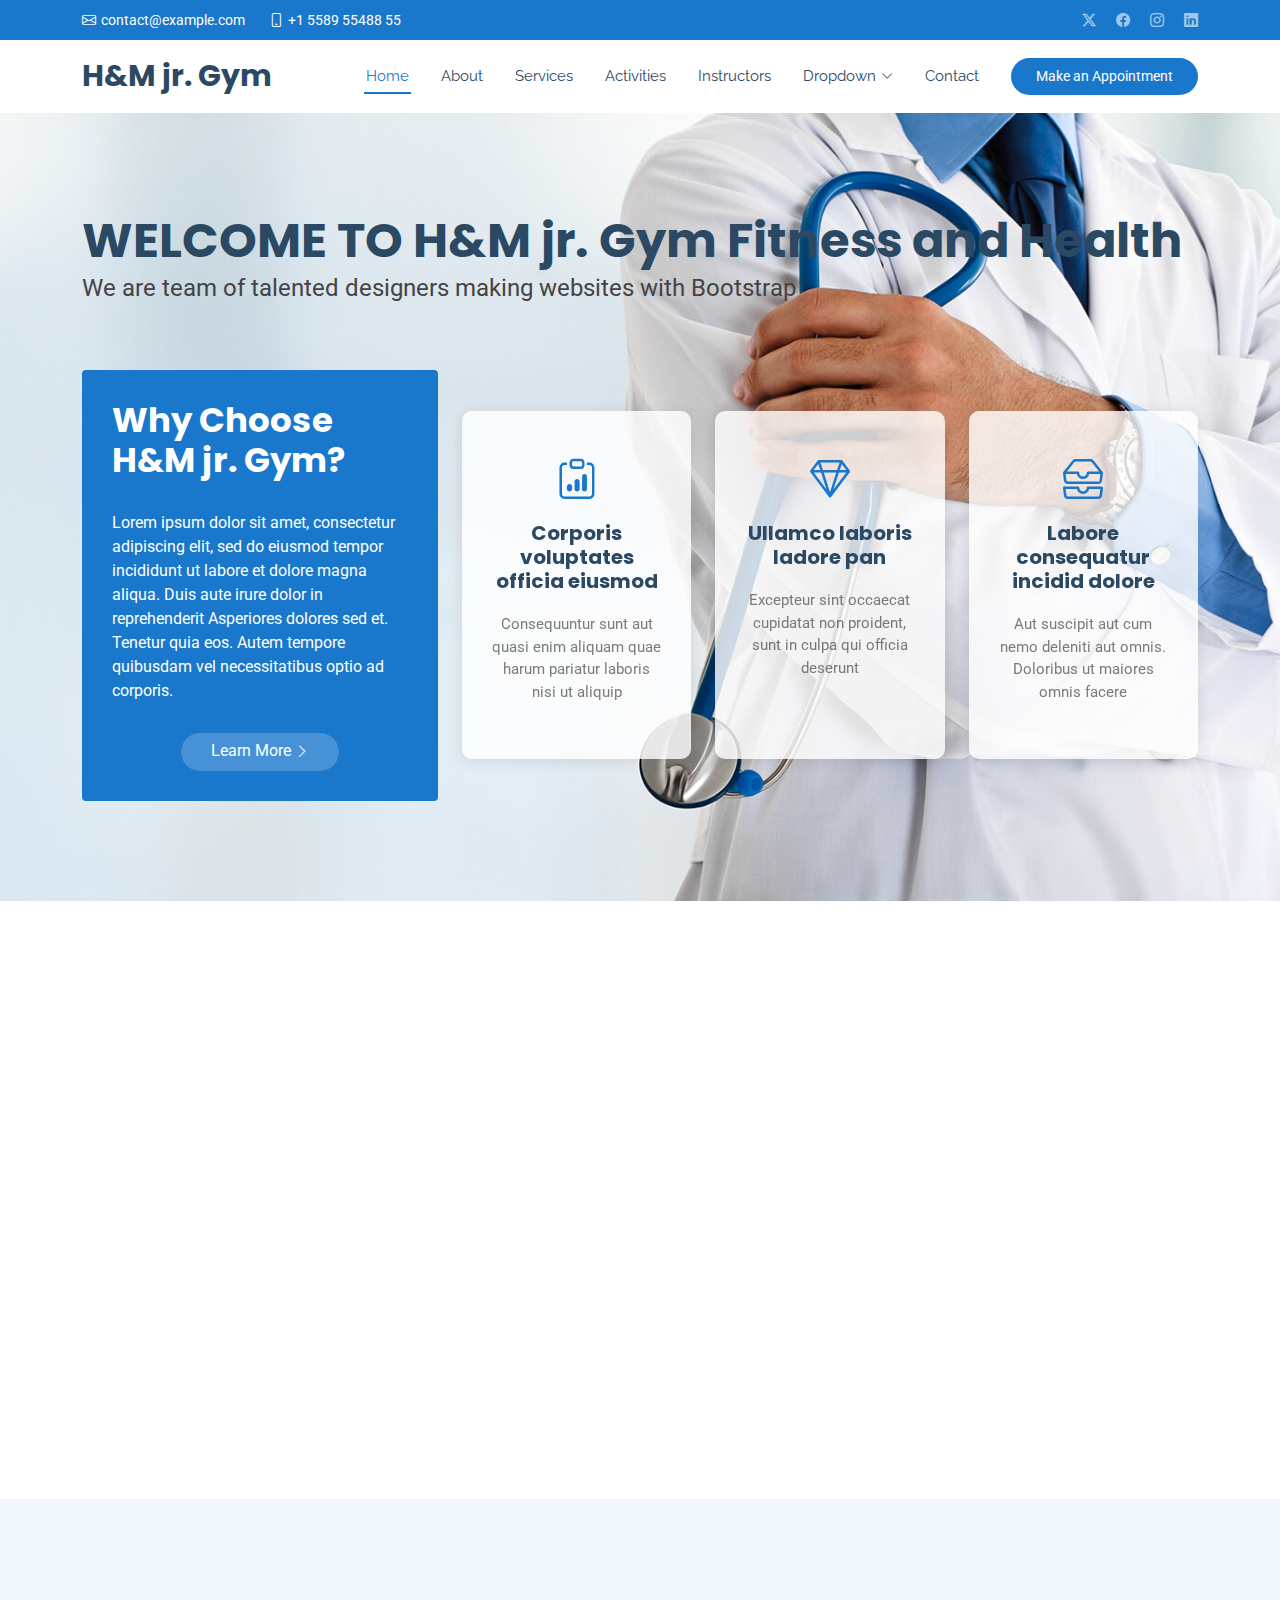
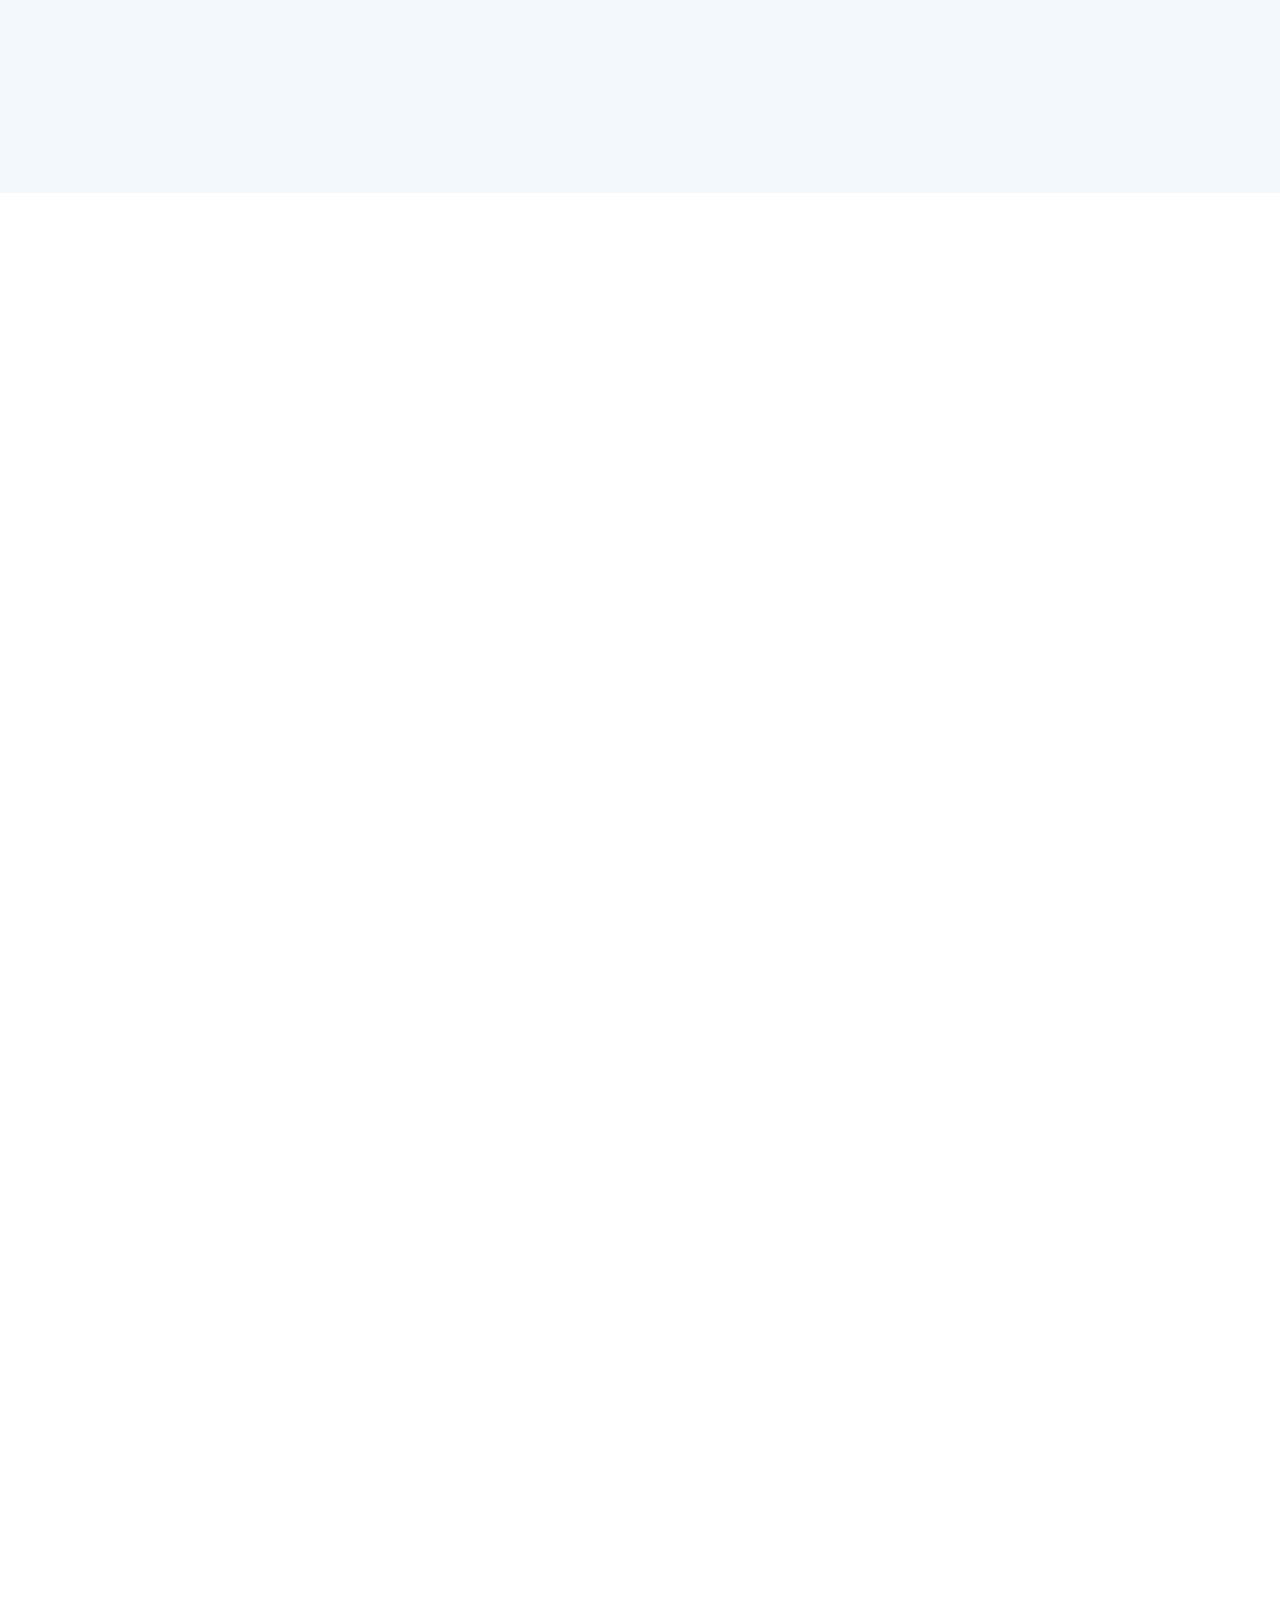
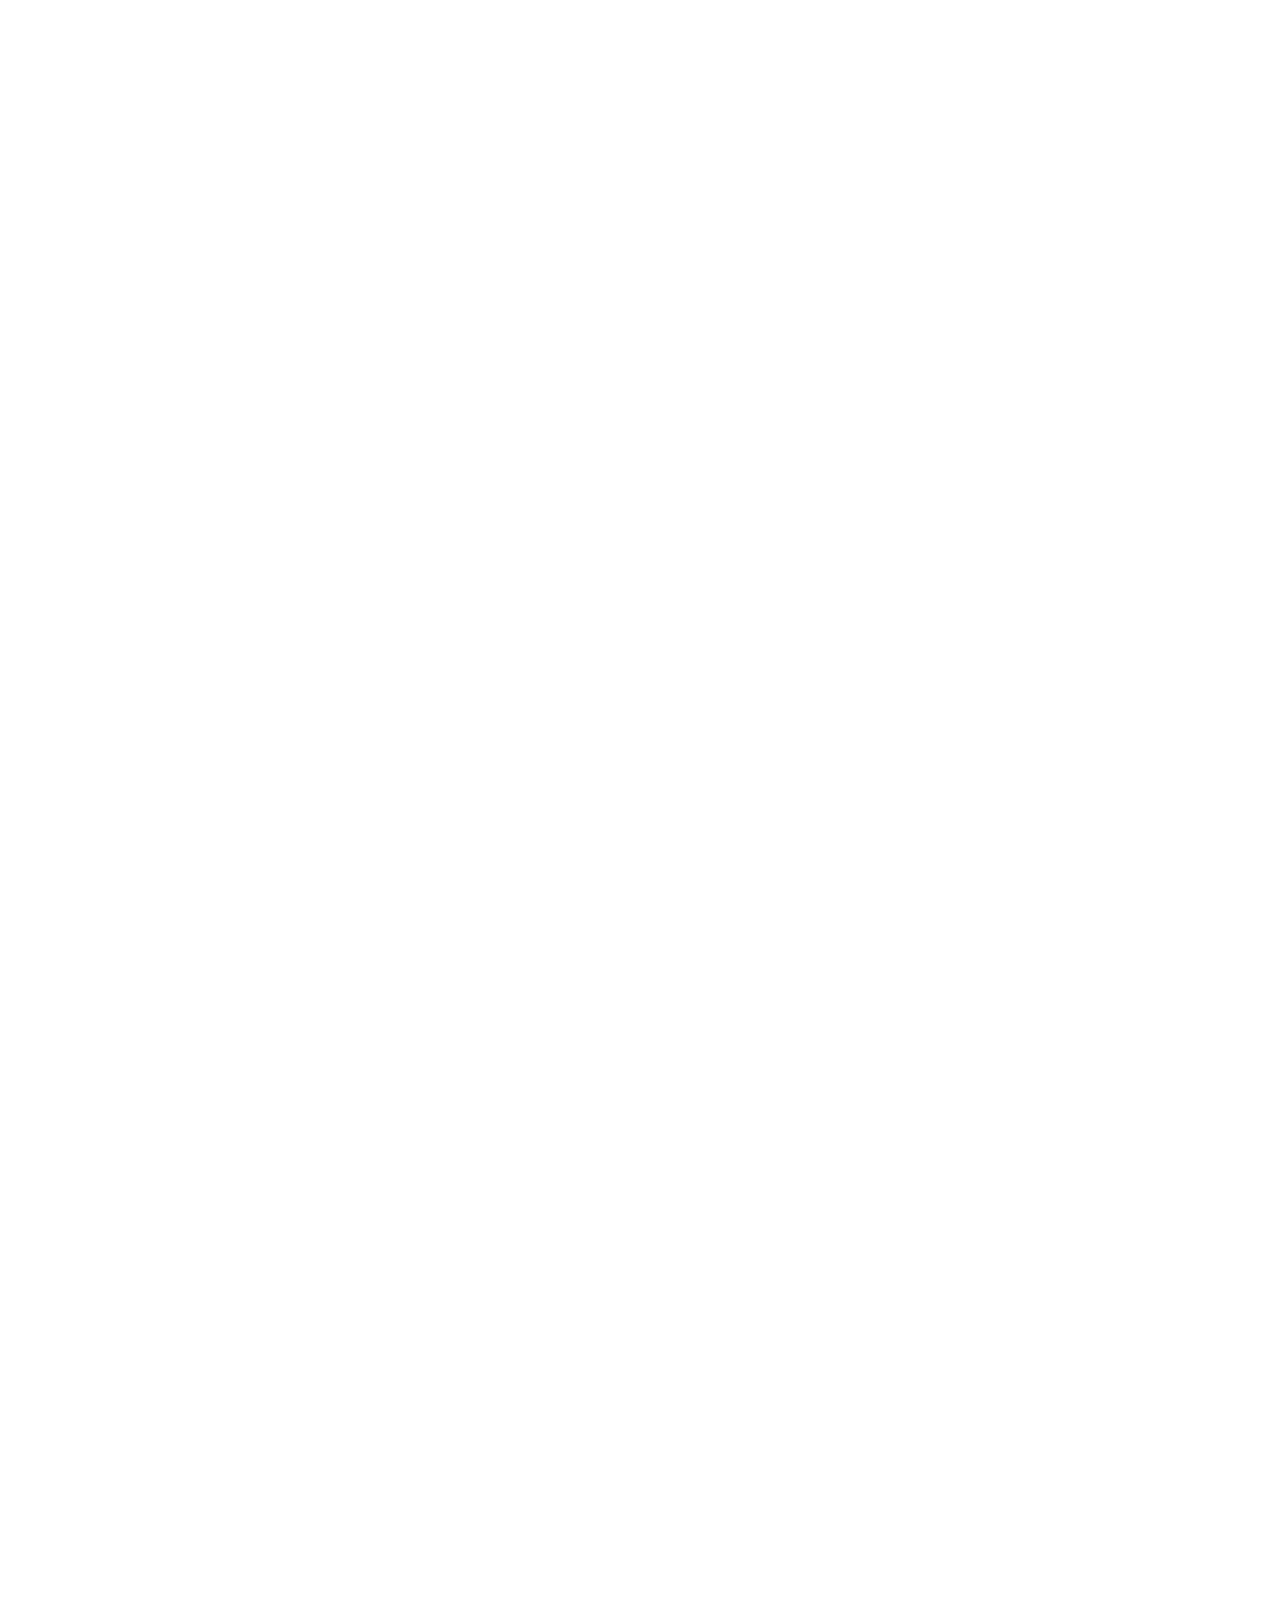
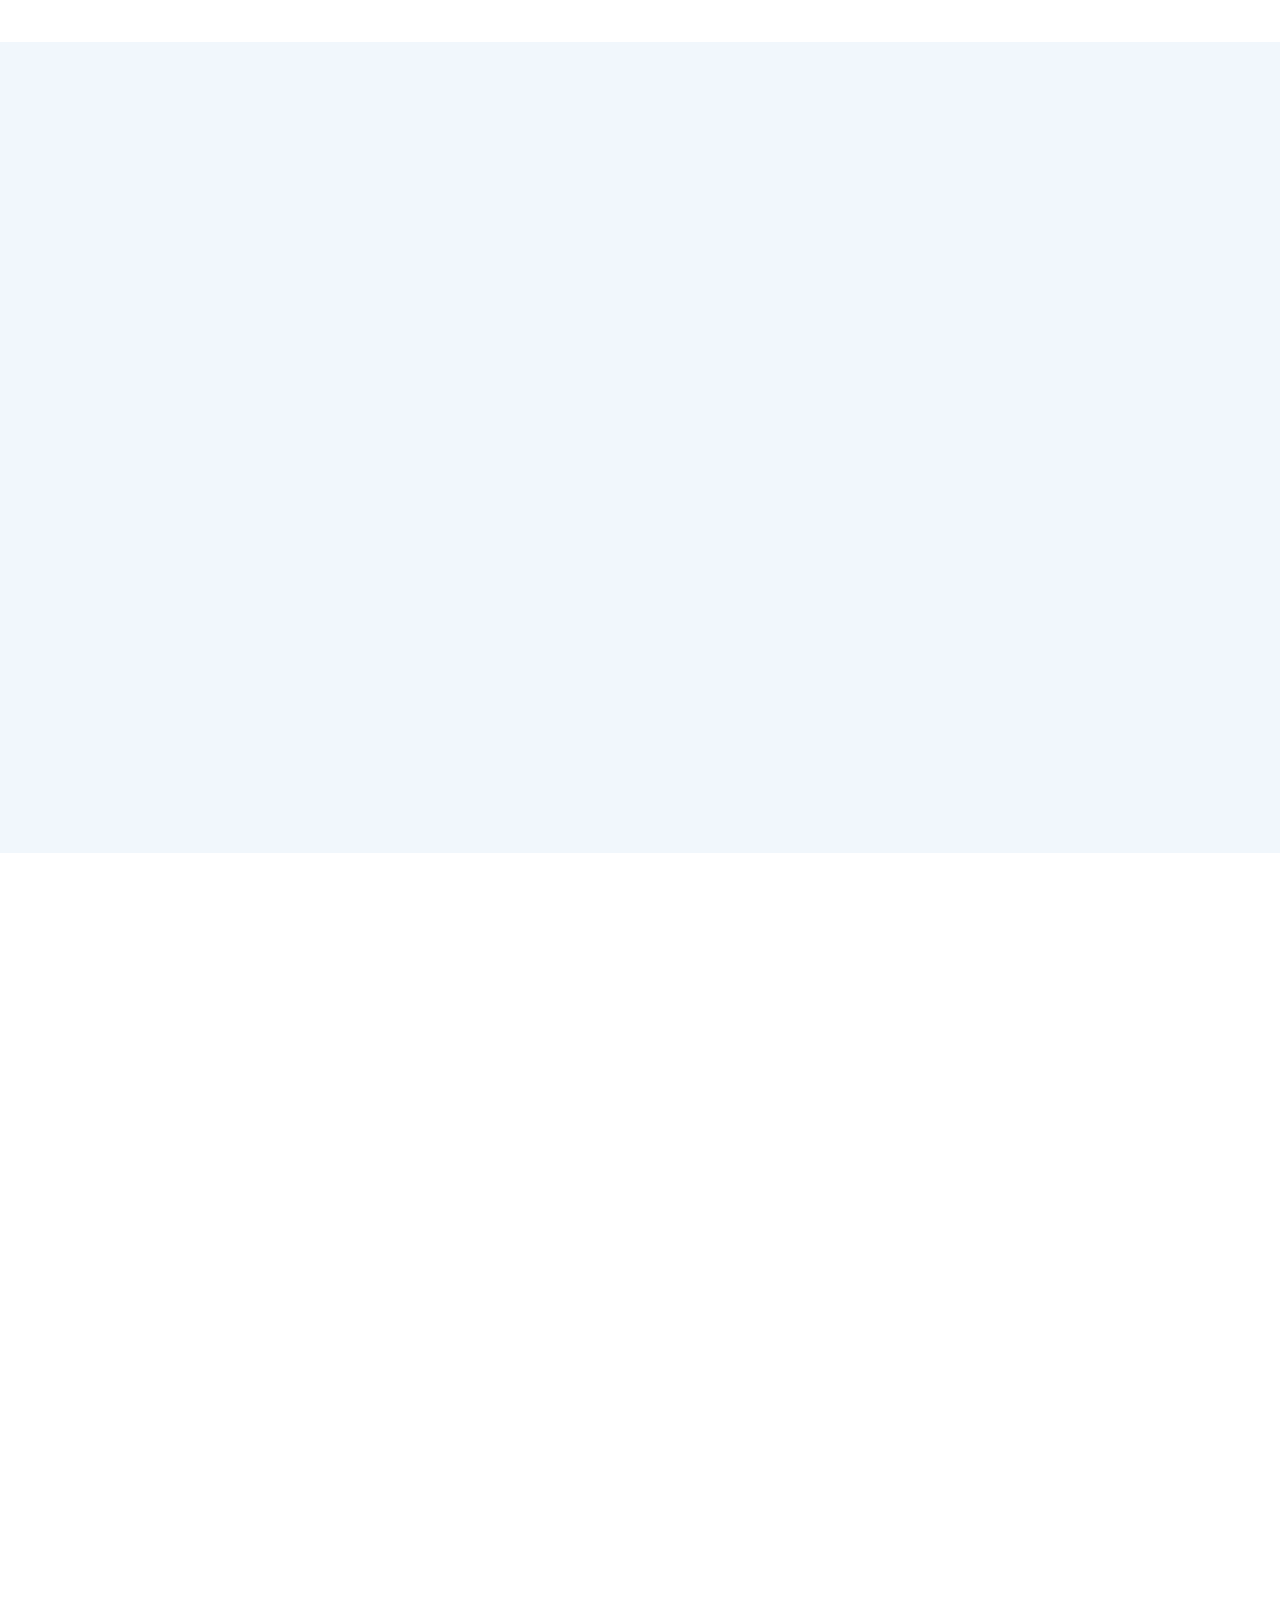
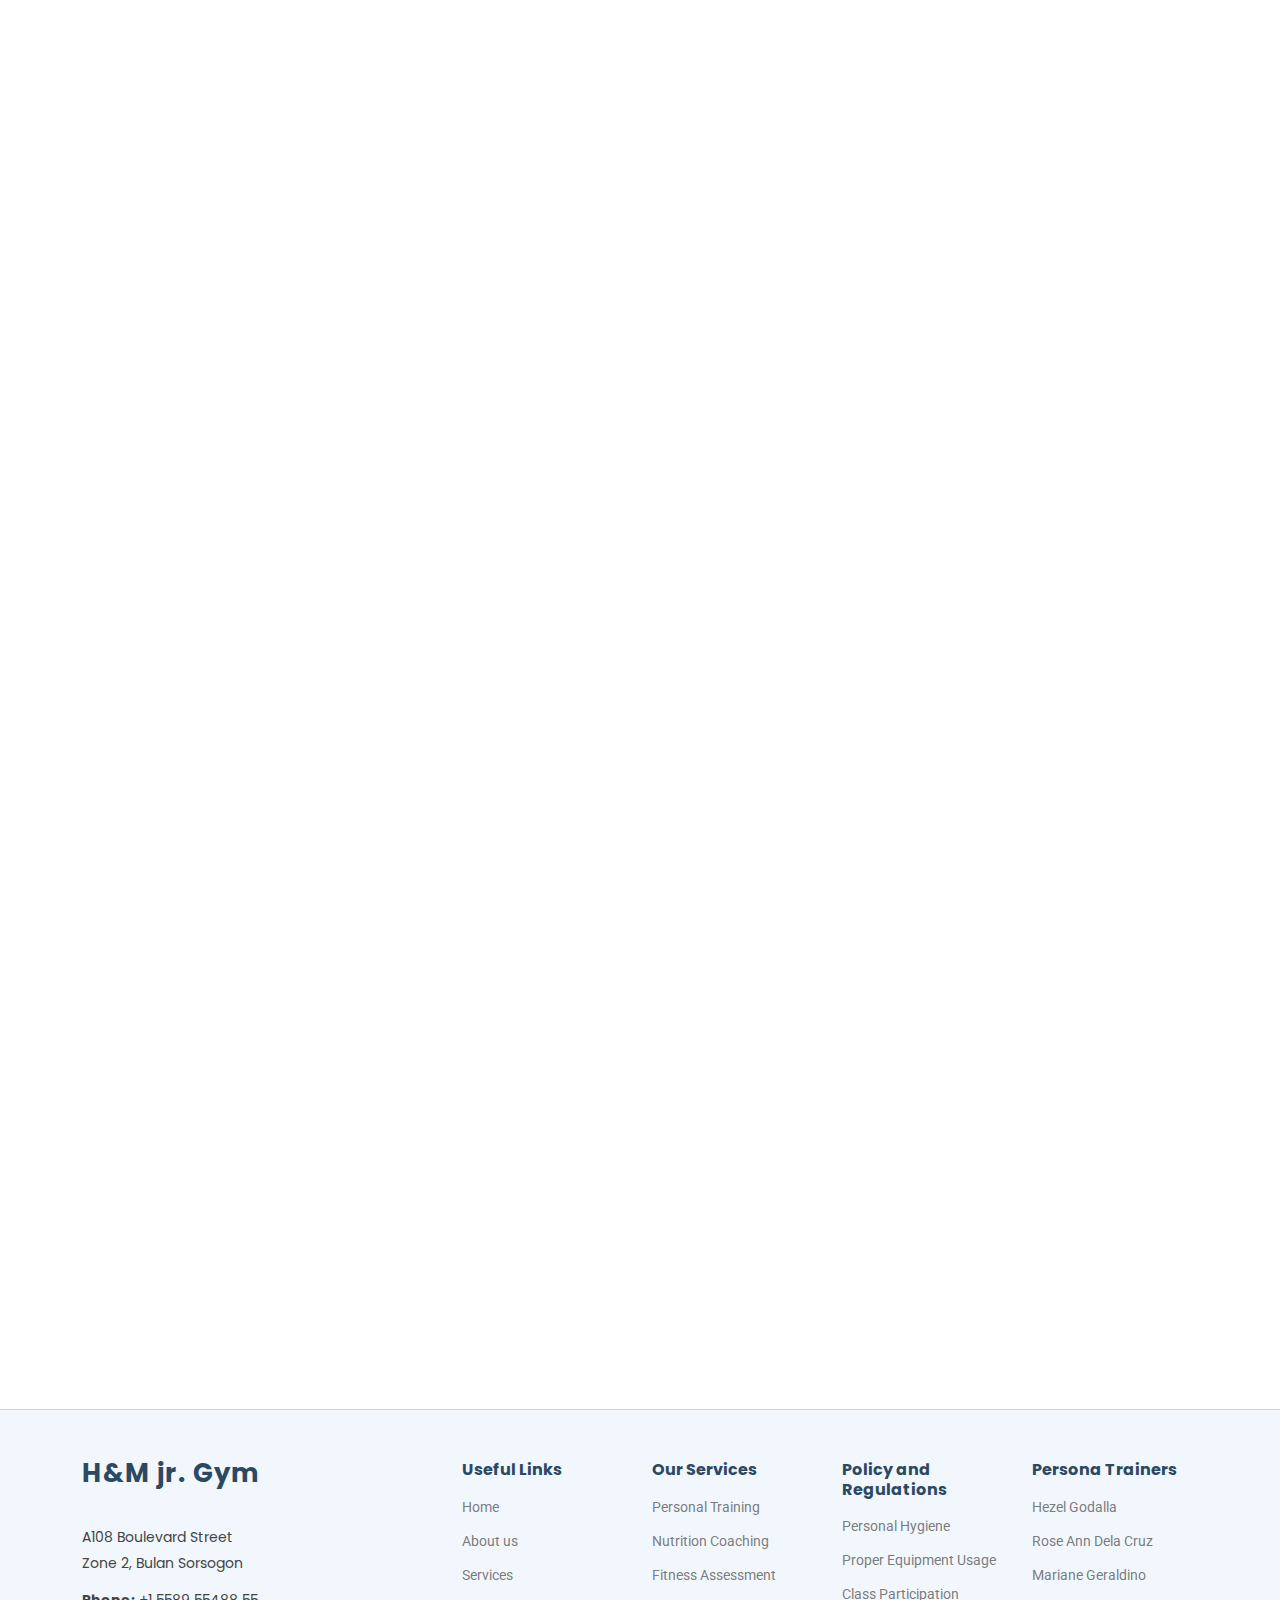
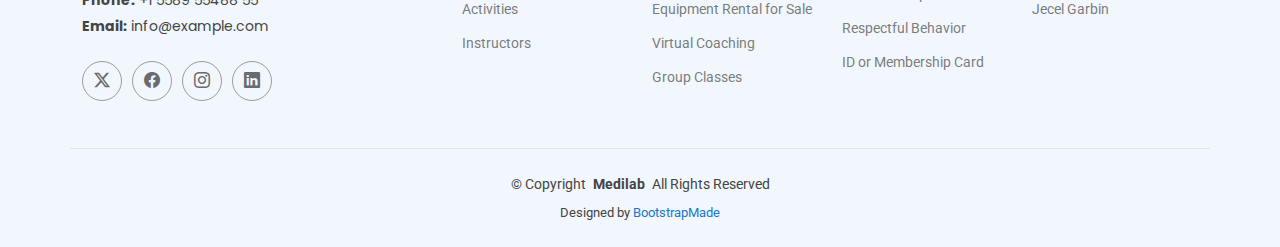
==== WebSystem_MidtermProject-master/index.html @ e35c2e5a "commit again" ====
<!DOCTYPE html>
<html lang="en">

<head>
  <meta charset="utf-8">
  <meta content="width=device-width, initial-scale=1.0" name="viewport">
  <title>H&M jr. Gym: Fitness and Health</title>
  <meta name="description" content="">
  <meta name="keywords" content="">

  <!-- Favicons -->
  <link href="assets/img/favicon.png" rel="icon">
  <link href="assets/img/apple-touch-icon.png" rel="apple-touch-icon">

  <!-- Fonts -->
  <link href="https://fonts.googleapis.com" rel="preconnect">
  <link href="https://fonts.gstatic.com" rel="preconnect" crossorigin>
  <link href="https://fonts.googleapis.com/css2?family=Roboto:ital,wght@0,100;0,300;0,400;0,500;0,700;0,900;1,100;1,300;1,400;1,500;1,700;1,900&family=Poppins:ital,wght@0,100;0,200;0,300;0,400;0,500;0,600;0,700;0,800;0,900;1,100;1,200;1,300;1,400;1,500;1,600;1,700;1,800;1,900&family=Raleway:ital,wght@0,100;0,200;0,300;0,400;0,500;0,600;0,700;0,800;0,900;1,100;1,200;1,300;1,400;1,500;1,600;1,700;1,800;1,900&display=swap" rel="stylesheet">

  <!-- Vendor CSS Files -->
  <link href="assets/vendor/bootstrap/css/bootstrap.min.css" rel="stylesheet">
  <link href="assets/vendor/bootstrap-icons/bootstrap-icons.css" rel="stylesheet">
  <link href="assets/vendor/aos/aos.css" rel="stylesheet">
  <link href="assets/vendor/fontawesome-free/css/all.min.css" rel="stylesheet">
  <link href="assets/vendor/glightbox/css/glightbox.min.css" rel="stylesheet">
  <link href="assets/vendor/swiper/swiper-bundle.min.css" rel="stylesheet">

  <!-- Main CSS File -->
  <link href="assets/css/main.css" rel="stylesheet">

  <!-- =======================================================
  * Template Name: Medilab
  * Template URL: https://bootstrapmade.com/medilab-free-medical-bootstrap-theme/
  * Updated: Aug 07 2024 with Bootstrap v5.3.3
  * Author: BootstrapMade.com
  * License: https://bootstrapmade.com/license/
  ======================================================== -->
</head>

<body class="index-page">

  <header id="header" class="header sticky-top">

    <div class="topbar d-flex align-items-center">
      <div class="container d-flex justify-content-center justify-content-md-between">
        <div class="contact-info d-flex align-items-center">
          <i class="bi bi-envelope d-flex align-items-center"><a href="mailto:contact@example.com">contact@example.com</a></i>
          <i class="bi bi-phone d-flex align-items-center ms-4"><span>+1 5589 55488 55</span></i>
        </div>
        <div class="social-links d-none d-md-flex align-items-center">
          <a href="#" class="twitter"><i class="bi bi-twitter-x"></i></a>
          <a href="#" class="facebook"><i class="bi bi-facebook"></i></a>
          <a href="#" class="instagram"><i class="bi bi-instagram"></i></a>
          <a href="#" class="linkedin"><i class="bi bi-linkedin"></i></a>
        </div>
      </div>
    </div><!-- End Top Bar -->

    <div class="branding d-flex align-items-center">

      <div class="container position-relative d-flex align-items-center justify-content-between">
        <a href="index.html" class="logo d-flex align-items-center me-auto">
          <!-- Uncomment the line below if you also wish to use an image logo -->
          <!-- <img src="assets/img/logo.png" alt=""> -->
          <h1 class="sitename">H&M jr. Gym</h1>
        </a>

        <nav id="navmenu" class="navmenu">
          <ul>
            <li><a href="#hero" class="active">Home<br></a></li>
            <li><a href="#about">About</a></li>
            <li><a href="#services">Services</a></li>
            <li><a href="#activities">Activities</a></li>
            <li><a href="#instructors">Instructors</a></li>
            <li class="dropdown"><a href="#"><span>Dropdown</span> <i class="bi bi-chevron-down toggle-dropdown"></i></a>
              <ul>
                <li><a href="#">Dropdown 1</a></li>
                <li class="dropdown"><a href="#"><span>Deep Dropdown</span> <i class="bi bi-chevron-down toggle-dropdown"></i></a>
                  <ul>
                    <li><a href="#">Deep Dropdown 1</a></li>
                    <li><a href="#">Deep Dropdown 2</a></li>
                    <li><a href="#">Deep Dropdown 3</a></li>
                    <li><a href="#">Deep Dropdown 4</a></li>
                    <li><a href="#">Deep Dropdown 5</a></li>
                  </ul>
                </li>
                <li><a href="#">Dropdown 2</a></li>
                <li><a href="#">Dropdown 3</a></li>
                <li><a href="#">Dropdown 4</a></li>
              </ul>
            </li>
            <li><a href="#contact">Contact</a></li>
          </ul>
          <i class="mobile-nav-toggle d-xl-none bi bi-list"></i>
        </nav>

        <a class="cta-btn d-none d-sm-block" href="#appointment">Make an Appointment</a>

      </div>

    </div>

  </header>

  <main class="main">

    <!-- Hero Section -->
    <section id="hero" class="hero section light-background">

      <img src="assets/img/hero-bg.jpg" alt="" data-aos="fade-in">

      <div class="container position-relative">

        <div class="welcome position-relative" data-aos="fade-down" data-aos-delay="100">
          <h2>WELCOME TO H&M jr. Gym Fitness and Health</h2>
          <p>We are team of talented designers making websites with Bootstrap</p>
        </div><!-- End Welcome -->

        <div class="content row gy-4">
          <div class="col-lg-4 d-flex align-items-stretch">
            <div class="why-box" data-aos="zoom-out" data-aos-delay="200">
              <h3>Why Choose H&M jr. Gym?</h3>
              <p>
                Lorem ipsum dolor sit amet, consectetur adipiscing elit, sed do eiusmod tempor incididunt ut labore et dolore magna aliqua. Duis aute irure dolor in reprehenderit
                Asperiores dolores sed et. Tenetur quia eos. Autem tempore quibusdam vel necessitatibus optio ad corporis.
              </p>
              <div class="text-center">
                <a href="#about" class="more-btn"><span>Learn More</span> <i class="bi bi-chevron-right"></i></a>
              </div>
            </div>
          </div><!-- End Why Box -->

          <div class="col-lg-8 d-flex align-items-stretch">
            <div class="d-flex flex-column justify-content-center">
              <div class="row gy-4">

                <div class="col-xl-4 d-flex align-items-stretch">
                  <div class="icon-box" data-aos="zoom-out" data-aos-delay="300">
                    <i class="bi bi-clipboard-data"></i>
                    <h4>Corporis voluptates officia eiusmod</h4>
                    <p>Consequuntur sunt aut quasi enim aliquam quae harum pariatur laboris nisi ut aliquip</p>
                  </div>
                </div><!-- End Icon Box -->

                <div class="col-xl-4 d-flex align-items-stretch">
                  <div class="icon-box" data-aos="zoom-out" data-aos-delay="400">
                    <i class="bi bi-gem"></i>
                    <h4>Ullamco laboris ladore pan</h4>
                    <p>Excepteur sint occaecat cupidatat non proident, sunt in culpa qui officia deserunt</p>
                  </div>
                </div><!-- End Icon Box -->

                <div class="col-xl-4 d-flex align-items-stretch">
                  <div class="icon-box" data-aos="zoom-out" data-aos-delay="500">
                    <i class="bi bi-inboxes"></i>
                    <h4>Labore consequatur incidid dolore</h4>
                    <p>Aut suscipit aut cum nemo deleniti aut omnis. Doloribus ut maiores omnis facere</p>
                  </div>
                </div><!-- End Icon Box -->

              </div>
            </div>
          </div>
        </div><!-- End  Content-->

      </div>

    </section><!-- /Hero Section -->

    <!-- About Us Section -->
    <section id="about" class="about section">

      <div class="container">

        <div class="row gy-4 gx-5">

          <div class="col-lg-6 position-relative align-self-start" data-aos="fade-up" data-aos-delay="200">
            <img src="assets/img/about.jpg" class="img-fluid" alt="">
            <a href="https://www.youtube.com/watch?v=Y7f98aduVJ8" class="glightbox pulsating-play-btn"></a>
          </div>

          <div class="col-lg-6 content" data-aos="fade-up" data-aos-delay="100">
            <h3>About Us</h3>
            <p> We are dedicated to empowering individuals through fitness, health and overall well being. Our goal is to inspire a healthier lifestyle through exercise, nutrition, and mindful living.
            </p>
            <ul>
              <li>
                <i class="fa-solid fa-dumbbell"></i>
                <div>
                  <h5>Strenght & Condition</h5>
                  <p>Enhance your physical fitness with expert-guided strength and conditioning programs.</p>
                </div>
              </li>
              <li>
                <i class="fa-solid fa-heartbeat"></i>
                <div>
                  <h5>Cardiovascular Health</h5>
                  <p>Improve heart health through personalized workouts designed for endurance and stamina.</p>
                </div>
              </li>
              <li>
                <i class="fa-solid fa-apple-alt"></i>
                <div>
                  <h5>Nutrition & Wellness</h5>
                  <p>Learn how to balanced nutrition can fuel your body and support your fitness journey.</p>
                </div>
              </li>
            </ul>
          </div>

        </div>

      </div>

    </section><!-- /About Section -->

    <!-- Stats Section -->
    <section id="stats" class="stats section light-background">

      <div class="container" data-aos="fade-up" data-aos-delay="100">

        <div class="row gy-4">

          <div class="col-lg-3 col-md-6 d-flex flex-column align-items-center">
            <i class="fa-solid fa-user-doctor"></i>
            <div class="stats-item">
              <span data-purecounter-start="0" data-purecounter-end="85" data-purecounter-duration="1" class="purecounter"></span>
              <p>Instructors</p>
            </div>
          </div><!-- End Stats Item -->

          <div class="col-lg-3 col-md-6 d-flex flex-column align-items-center">
            <i class="fa-regular fa-hospital"></i>
            <div class="stats-item">
              <span data-purecounter-start="0" data-purecounter-end="18" data-purecounter-duration="1" class="purecounter"></span>
              <p>Activities</p>
            </div>
          </div><!-- End Stats Item -->

          <div class="col-lg-3 col-md-6 d-flex flex-column align-items-center">
            <i class="fas fa-flask"></i>
            <div class="stats-item">
              <span data-purecounter-start="0" data-purecounter-end="12" data-purecounter-duration="1" class="purecounter"></span>
              <p>Research Labs</p>
            </div>
          </div><!-- End Stats Item -->

          <div class="col-lg-3 col-md-6 d-flex flex-column align-items-center">
            <i class="fas fa-award"></i>
            <div class="stats-item">
              <span data-purecounter-start="0" data-purecounter-end="150" data-purecounter-duration="1" class="purecounter"></span>
              <p>Awards</p>
            </div>
          </div><!-- End Stats Item -->

        </div>

      </div>

    </section><!-- /Stats Section -->

    <!-- Services Section -->
    <section id="services" class="services section">

      <!-- Section Title -->
      <div class="container section-title" data-aos="fade-up">
        <h2>Services</h2>
        <p>Our gym offers a range of services to help you reach your fitness goals, from personal training to group fitness classes, equipment rentals, and more!</p>
      </div><!-- End Section Title -->

      <div class="container">

        <div class="row gy-4">

          <div class="col-lg-4 col-md-6" data-aos="fade-up" data-aos-delay="100">
            <div class="service-item  position-relative">
              <div class="icon">
                <i class="fas fa-heartbeat"></i>
              </div>
              <a href="#" class="stretched-link">
                <h3>Personal Training</h3>
              </a>
              <p> Our personal trainer can help you create a customized workout plan, provide guidance and motivation, and ensure you are using proper form to prevent injuries.</p>
            </div>
          </div><!-- End Service Item -->

          <div class="col-lg-4 col-md-6" data-aos="fade-up" data-aos-delay="200">
            <div class="service-item position-relative">
              <div class="icon">
                <i class="fas fa-pills"></i>
              </div>
              <a href="#" class="stretched-link">
                <h3>Nutrition Coaching</h3>
              </a>
              <p>Our nutrition coach can be a valuable resource in your journey to better health. We can provide guidance, support, and the tools you need to make positive changes to your diet.</p>
            </div>
          </div><!-- End Service Item -->

          <div class="col-lg-4 col-md-6" data-aos="fade-up" data-aos-delay="300">
            <div class="service-item position-relative">
              <div class="icon">
                <i class="fas fa-hospital-user"></i>
              </div>
              <a href="#" class="stretched-link">
                <h3>Fitness Assessment</h3>
              </a>
              <p>A fitness assessment is a valuable tool for anyone looking to improve their health and fitness. By understanding your current fitness level, you can set realistic goals and develop a plan that will help you achieve them.</p>
            </div>
          </div><!-- End Service Item -->

          <div class="col-lg-4 col-md-6" data-aos="fade-up" data-aos-delay="400">
            <div class="service-item position-relative">
              <div class="icon">
                <i class="fas fa-dna"></i>
              </div>
              <a href="#" class="stretched-link">
                <h3>Equipment Rental and Sale</h3>
              </a>
              <p>Upgrade your workout with our gym's equipment rentals, or purchase your favorites to take your fitness to the next level!</p>
              <a href="#" class="stretched-link"></a>
            </div>
          </div><!-- End Service Item -->

          <div class="col-lg-4 col-md-6" data-aos="fade-up" data-aos-delay="500">
            <div class="service-item position-relative">
              <div class="icon">
                <i class="fas fa-wheelchair"></i>
              </div>
              <a href="#" class="stretched-link">
                <h3>Virtual Coaching</h3>
              </a>
              <p>Our virtual coaching services can be a great option for people who are looking for personalized guidance and support without the time commitment of traditional in-person training.</p>
              <a href="#" class="stretched-link"></a>
            </div>
          </div><!-- End Service Item -->

          <div class="col-lg-4 col-md-6" data-aos="fade-up" data-aos-delay="600">
            <div class="service-item position-relative">
              <div class="icon">
                <i class="fas fa-notes-medical"></i>
              </div>
              <a href="#" class="stretched-link">
                <h3>Group Classes</h3>
              </a>
              <p>Group fitness classes like yoga, zumba, bootcamp and pilates are a great way to enhance your fitness routine, have fun, and connect with others while achieving your fitness goals.</p>
              <a href="#" class="stretched-link"></a>
            </div>
          </div><!-- End Service Item -->

        </div>

      </div>

    </section><!-- /Services Section -->

    <!-- Appointment Section -->
    <section id="appointment" class="appointment section">

      <!-- Section Title -->
      <div class="container section-title" data-aos="fade-up">
        <h2>Appointment</h2>
        <p>Necessitatibus eius consequatur ex aliquid fuga eum quidem sint consectetur velit</p>
      </div><!-- End Section Title -->

      <div class="container" data-aos="fade-up" data-aos-delay="100">

        <form action="forms/appointment.php" method="post" role="form" class="php-email-form">
          <div class="row">
            <div class="col-md-4 form-group">
              <input type="text" name="name" class="form-control" id="name" placeholder="Your Name" required="">
            </div>
            <div class="col-md-4 form-group mt-3 mt-md-0">
              <input type="email" class="form-control" name="email" id="email" placeholder="Your Email" required="">
            </div>
            <div class="col-md-4 form-group mt-3 mt-md-0">
              <input type="tel" class="form-control" name="phone" id="phone" placeholder="Your Phone" required="">
            </div>
          </div>
          <div class="row">
            <div class="col-md-4 form-group mt-3">
              <input type="datetime-local" name="date" class="form-control datepicker" id="date" placeholder="Appointment Date" required="">
            </div>
            <div class="col-md-4 form-group mt-3">
              <select name="department" id="department" class="form-select" required="">
                <option value="">Select Department</option>
                <option value="Department 1">Department 1</option>
                <option value="Department 2">Department 2</option>
                <option value="Department 3">Department 3</option>
              </select>
            </div>
            <div class="col-md-4 form-group mt-3">
              <select name="doctor" id="doctor" class="form-select" required="">
                <option value="">Select Doctor</option>
                <option value="Doctor 1">Doctor 1</option>
                <option value="Doctor 2">Doctor 2</option>
                <option value="Doctor 3">Doctor 3</option>
              </select>
            </div>
          </div>

          <div class="form-group mt-3">
            <textarea class="form-control" name="message" rows="5" placeholder="Message (Optional)"></textarea>
          </div>
          <div class="mt-3">
            <div class="loading">Loading</div>
            <div class="error-message"></div>
            <div class="sent-message">Your appointment request has been sent successfully. Thank you!</div>
            <div class="text-center"><button type="submit">Make an Appointment</button></div>
          </div>
        </form>

      </div>

    </section><!-- /Appointment Section -->

    <!-- Activities Section -->
    <section id="activities" class="activities section">

      <!-- Section Title -->
      <div class="container section-title" data-aos="fade-up">

        <h2>Departments</h2>
        <p></p>

        <h2>Activities</h2>
        <p>Necessitatibus eius consequatur ex aliquid fuga eum quidem sint consectetur velit</p>

      </div><!-- End Section Title -->

      <div class="container" data-aos="fade-up" data-aos-delay="100">

        <div class="row">
          <div class="col-lg-3">
            <ul class="nav nav-tabs flex-column">
              <li class="nav-item">
                <a class="nav-link active show" data-bs-toggle="tab" href="#departments-tab-1">Strength Training</a>
              </li>
              <li class="nav-item">
                <a class="nav-link" data-bs-toggle="tab" href="#departments-tab-2">Cardio Workouts</a>
              </li>
              <li class="nav-item">
                <a class="nav-link" data-bs-toggle="tab" href="#departments-tab-3">Yoga & Flexibility</a>
              </li>
              <li class="nav-item">
                <a class="nav-link" data-bs-toggle="tab" href="#departments-tab-4">High Intenssity Interval Training</a>
              </li>
              <li class="nav-item">
                <a class="nav-link" data-bs-toggle="tab" href="#departments-tab-5">Nutrition & Wellness</a>
              </li>
            </ul>
          </div>
          <div class="col-lg-9 mt-4 mt-lg-0">
            <div class="tab-content">
              <div class="tab-pane active show" id="departments-tab-1">
                <div class="row">
                  <div class="col-lg-8 details order-2 order-lg-1">
                    <h3>Strength Training</h3>
                    <p class="fst-italic">Build muscle and increase strength with our weightlifting and resistance exercise</p>
                    <p>Et nobis maiores eius. Voluptatibus ut enim blanditiis atque harum sint. Laborum eos ipsum ipsa odit magni. Incidunt hic ut molestiae aut qui. Est repellat minima eveniet eius et quis magni nihil. Consequatur dolorem quaerat quos qui similique accusamus nostrum rem vero</p>
                  </div>
                  <div class="col-lg-4 text-center order-1 order-lg-2">
                    <img src="assets/img/departments-1.jpg" alt="" class="img-fluid">
                  </div>
                </div>
              </div>
              <div class="tab-pane" id="departments-tab-2">
                <div class="row">
                  <div class="col-lg-8 details order-2 order-lg-1">
                    <h3>Et blanditiis nemo veritatis excepturi</h3>
                    <p class="fst-italic">Qui laudantium consequatur laborum sit qui ad sapiente dila parde sonata raqer a videna mareta paulona marka</p>
                    <p>Ea ipsum voluptatem consequatur quis est. Illum error ullam omnis quia et reiciendis sunt sunt est. Non aliquid repellendus itaque accusamus eius et velit ipsa voluptates. Optio nesciunt eaque beatae accusamus lerode pakto madirna desera vafle de nideran pal</p>
                  </div>
                  <div class="col-lg-4 text-center order-1 order-lg-2">
                    <img src="assets/img/departments-2.jpg" alt="" class="img-fluid">
                  </div>
                </div>
              </div>
              <div class="tab-pane" id="departments-tab-3">
                <div class="row">
                  <div class="col-lg-8 details order-2 order-lg-1">
                    <h3>Impedit facilis occaecati odio neque aperiam sit</h3>
                    <p class="fst-italic">Eos voluptatibus quo. Odio similique illum id quidem non enim fuga. Qui natus non sunt dicta dolor et. In asperiores velit quaerat perferendis aut</p>
                    <p>Iure officiis odit rerum. Harum sequi eum illum corrupti culpa veritatis quisquam. Neque necessitatibus illo rerum eum ut. Commodi ipsam minima molestiae sed laboriosam a iste odio. Earum odit nesciunt fugiat sit ullam. Soluta et harum voluptatem optio quae</p>
                  </div>
                  <div class="col-lg-4 text-center order-1 order-lg-2">
                    <img src="assets/img/departments-3.jpg" alt="" class="img-fluid">
                  </div>
                </div>
              </div>
              <div class="tab-pane" id="departments-tab-4">
                <div class="row">
                  <div class="col-lg-8 details order-2 order-lg-1">
                    <h3>Fuga dolores inventore laboriosam ut est accusamus laboriosam dolore</h3>
                    <p class="fst-italic">Totam aperiam accusamus. Repellat consequuntur iure voluptas iure porro quis delectus</p>
                    <p>Eaque consequuntur consequuntur libero expedita in voluptas. Nostrum ipsam necessitatibus aliquam fugiat debitis quis velit. Eum ex maxime error in consequatur corporis atque. Eligendi asperiores sed qui veritatis aperiam quia a laborum inventore</p>
                  </div>
                  <div class="col-lg-4 text-center order-1 order-lg-2">
                    <img src="assets/img/departments-4.jpg" alt="" class="img-fluid">
                  </div>
                </div>
              </div>
              <div class="tab-pane" id="departments-tab-5">
                <div class="row">
                  <div class="col-lg-8 details order-2 order-lg-1">
                    <h3>Est eveniet ipsam sindera pad rone matrelat sando reda</h3>
                    <p class="fst-italic">Omnis blanditiis saepe eos autem qui sunt debitis porro quia.</p>
                    <p>Exercitationem nostrum omnis. Ut reiciendis repudiandae minus. Omnis recusandae ut non quam ut quod eius qui. Ipsum quia odit vero atque qui quibusdam amet. Occaecati sed est sint aut vitae molestiae voluptate vel</p>
                  </div>
                  <div class="col-lg-4 text-center order-1 order-lg-2">
                    <img src="assets/img/departments-5.jpg" alt="" class="img-fluid">
                  </div>
                </div>
              </div>
            </div>
          </div>
        </div>

      </div>

    </section><!-- /Activities Section -->

    <!-- Instructors Section -->
    <section id="instructors" class="doctors section">

      <!-- Section Title -->
      <div class="container section-title" data-aos="fade-up">
        <h2>Instructors</h2>
        <p>Necessitatibus eius consequatur ex aliquid fuga eum quidem sint consectetur velit</p>
      </div><!-- End Section Title -->

      <div class="container">

        <div class="row gy-4">

          <div class="col-lg-6" data-aos="fade-up" data-aos-delay="100">
            <div class="team-member d-flex align-items-start">
              <div class="pic"><img src="assets/img/doctors/doctors-1.jpg" class="img-fluid" alt=""></div>
              <div class="member-info">
                <h4>Walter White</h4>
                <span>Chief Medical Officer</span>
                <p>Explicabo voluptatem mollitia et repellat qui dolorum quasi</p>
                <div class="social">
                  <a href=""><i class="bi bi-twitter-x"></i></a>
                  <a href=""><i class="bi bi-facebook"></i></a>
                  <a href=""><i class="bi bi-instagram"></i></a>
                  <a href=""> <i class="bi bi-linkedin"></i> </a>
                </div>
              </div>
            </div>
          </div><!-- End Team Member -->

          <div class="col-lg-6" data-aos="fade-up" data-aos-delay="200">
            <div class="team-member d-flex align-items-start">
              <div class="pic"><img src="assets/img/doctors/doctors-2.jpg" class="img-fluid" alt=""></div>
              <div class="member-info">
                <h4>Sarah Jhonson</h4>
                <span>Anesthesiologist</span>
                <p>Aut maiores voluptates amet et quis praesentium qui senda para</p>
                <div class="social">
                  <a href=""><i class="bi bi-twitter-x"></i></a>
                  <a href=""><i class="bi bi-facebook"></i></a>
                  <a href=""><i class="bi bi-instagram"></i></a>
                  <a href=""> <i class="bi bi-linkedin"></i> </a>
                </div>
              </div>
            </div>
          </div><!-- End Team Member -->

          <div class="col-lg-6" data-aos="fade-up" data-aos-delay="300">
            <div class="team-member d-flex align-items-start">
              <div class="pic"><img src="assets/img/doctors/doctors-3.jpg" class="img-fluid" alt=""></div>
              <div class="member-info">
                <h4>William Anderson</h4>
                <span>Cardiology</span>
                <p>Quisquam facilis cum velit laborum corrupti fuga rerum quia</p>
                <div class="social">
                  <a href=""><i class="bi bi-twitter-x"></i></a>
                  <a href=""><i class="bi bi-facebook"></i></a>
                  <a href=""><i class="bi bi-instagram"></i></a>
                  <a href=""> <i class="bi bi-linkedin"></i> </a>
                </div>
              </div>
            </div>
          </div><!-- End Team Member -->

          <div class="col-lg-6" data-aos="fade-up" data-aos-delay="400">
            <div class="team-member d-flex align-items-start">
              <div class="pic"><img src="assets/img/doctors/doctors-4.jpg" class="img-fluid" alt=""></div>
              <div class="member-info">
                <h4>Amanda Jepson</h4>
                <span>Neurosurgeon</span>
                <p>Dolorum tempora officiis odit laborum officiis et et accusamus</p>
                <div class="social">
                  <a href=""><i class="bi bi-twitter-x"></i></a>
                  <a href=""><i class="bi bi-facebook"></i></a>
                  <a href=""><i class="bi bi-instagram"></i></a>
                  <a href=""> <i class="bi bi-linkedin"></i> </a>
                </div>
              </div>
            </div>
          </div><!-- End Team Member -->

        </div>

      </div>

    </section><!-- /Instructors Section -->

    <!-- Faq Section -->
    <section id="faq" class="faq section light-background">

      <!-- Section Title -->
      <div class="container section-title" data-aos="fade-up">
        <h2>Frequently Asked Questions</h2>
        <p>Necessitatibus eius consequatur ex aliquid fuga eum quidem sint consectetur velit</p>
      </div><!-- End Section Title -->

      <div class="container">

        <div class="row justify-content-center">

          <div class="col-lg-10" data-aos="fade-up" data-aos-delay="100">

            <div class="faq-container">

              <div class="faq-item faq-active">
                <h3>Non consectetur a erat nam at lectus urna duis?</h3>
                <div class="faq-content">
                  <p>Feugiat pretium nibh ipsum consequat. Tempus iaculis urna id volutpat lacus laoreet non curabitur gravida. Venenatis lectus magna fringilla urna porttitor rhoncus dolor purus non.</p>
                </div>
                <i class="faq-toggle bi bi-chevron-right"></i>
              </div><!-- End Faq item-->

              <div class="faq-item">
                <h3>Feugiat scelerisque varius morbi enim nunc faucibus?</h3>
                <div class="faq-content">
                  <p>Dolor sit amet consectetur adipiscing elit pellentesque habitant morbi. Id interdum velit laoreet id donec ultrices. Fringilla phasellus faucibus scelerisque eleifend donec pretium. Est pellentesque elit ullamcorper dignissim. Mauris ultrices eros in cursus turpis massa tincidunt dui.</p>
                </div>
                <i class="faq-toggle bi bi-chevron-right"></i>
              </div><!-- End Faq item-->

              <div class="faq-item">
                <h3>Dolor sit amet consectetur adipiscing elit pellentesque?</h3>
                <div class="faq-content">
                  <p>Eleifend mi in nulla posuere sollicitudin aliquam ultrices sagittis orci. Faucibus pulvinar elementum integer enim. Sem nulla pharetra diam sit amet nisl suscipit. Rutrum tellus pellentesque eu tincidunt. Lectus urna duis convallis convallis tellus. Urna molestie at elementum eu facilisis sed odio morbi quis</p>
                </div>
                <i class="faq-toggle bi bi-chevron-right"></i>
              </div><!-- End Faq item-->

              <div class="faq-item">
                <h3>Ac odio tempor orci dapibus. Aliquam eleifend mi in nulla?</h3>
                <div class="faq-content">
                  <p>Dolor sit amet consectetur adipiscing elit pellentesque habitant morbi. Id interdum velit laoreet id donec ultrices. Fringilla phasellus faucibus scelerisque eleifend donec pretium. Est pellentesque elit ullamcorper dignissim. Mauris ultrices eros in cursus turpis massa tincidunt dui.</p>
                </div>
                <i class="faq-toggle bi bi-chevron-right"></i>
              </div><!-- End Faq item-->

              <div class="faq-item">
                <h3>Tempus quam pellentesque nec nam aliquam sem et tortor?</h3>
                <div class="faq-content">
                  <p>Molestie a iaculis at erat pellentesque adipiscing commodo. Dignissim suspendisse in est ante in. Nunc vel risus commodo viverra maecenas accumsan. Sit amet nisl suscipit adipiscing bibendum est. Purus gravida quis blandit turpis cursus in</p>
                </div>
                <i class="faq-toggle bi bi-chevron-right"></i>
              </div><!-- End Faq item-->

              <div class="faq-item">
                <h3>Perspiciatis quod quo quos nulla quo illum ullam?</h3>
                <div class="faq-content">
                  <p>Enim ea facilis quaerat voluptas quidem et dolorem. Quis et consequatur non sed in suscipit sequi. Distinctio ipsam dolore et.</p>
                </div>
                <i class="faq-toggle bi bi-chevron-right"></i>
              </div><!-- End Faq item-->

            </div>

          </div><!-- End Faq Column-->

        </div>

      </div>

    </section><!-- /Faq Section -->

    <!-- Testimonials Section -->
    <section id="testimonials" class="testimonials section">

      <div class="container">

        <div class="row align-items-center">

          <div class="col-lg-5 info" data-aos="fade-up" data-aos-delay="100">
            <h3>Testimonials</h3>
            <p>Get ready to be inspired! Hear firsthand from real people who have transformed their lives through fitness and health at H&M jr. Gym. Their success stories are a testament to our commitment to providing a supportive and effective workout environment.
            </p>
          </div>

          <div class="col-lg-7" data-aos="fade-up" data-aos-delay="200">

            <div class="swiper init-swiper">
              <script type="application/json" class="swiper-config">
                {
                  "loop": true,
                  "speed": 600,
                  "autoplay": {
                    "delay": 5000
                  },
                  "slidesPerView": "auto",
                  "pagination": {
                    "el": ".swiper-pagination",
                    "type": "bullets",
                    "clickable": true
                  }
                }
              </script>
              <div class="swiper-wrapper">

                <div class="swiper-slide">
                  <div class="testimonial-item">
                    <div class="d-flex">
                      <img src="assets/img/testimonials/testimonials-1.jpg" class="testimonial-img flex-shrink-0" alt="">
                      <div>
                        <h3>Eugene Hallig</h3>
                        <h4>Ceo &amp; Founder</h4>
                        <div class="stars">
                          <i class="bi bi-star-fill"></i><i class="bi bi-star-fill"></i><i class="bi bi-star-fill"></i><i class="bi bi-star-fill"></i><i class="bi bi-star-fill"></i>
                        </div>
                      </div>
                    </div>
                    <p>
                      <i class="bi bi-quote quote-icon-left"></i>
                      <span>I've lost 15 pounds and gained so much more confidence since joining! The trainers are amazing and the atmosphere is motivating.</span>
                      <i class="bi bi-quote quote-icon-right"></i>
                    </p>
                  </div>
                </div><!-- End testimonial item -->

                <div class="swiper-slide">
                  <div class="testimonial-item">
                    <div class="d-flex">
                      <img src="assets/img/testimonials/testimonials-2.jpg" class="testimonial-img flex-shrink-0" alt="">
                      <div>
                        <h3>Jessica Mae Jamisal</h3>
                        <h4>Designer</h4>
                        <div class="stars">
                          <i class="bi bi-star-fill"></i><i class="bi bi-star-fill"></i><i class="bi bi-star-fill"></i><i class="bi bi-star-fill"></i><i class="bi bi-star-fill"></i>
                        </div>
                      </div>
                    </div>
                    <p>
                      <i class="bi bi-quote quote-icon-left"></i>
                      <span>More than just a gym, it's a community! Everyone is so supportive and friendly. I actually look forward to my workouts now.</span>
                      <i class="bi bi-quote quote-icon-right"></i>
                    </p>
                  </div>
                </div><!-- End testimonial item -->

                <div class="swiper-slide">
                  <div class="testimonial-item">
                    <div class="d-flex">
                      <img src="assets/img/testimonials/testimonials-3.jpg" class="testimonial-img flex-shrink-0" alt="">
                      <div>
                        <h3>Cybelle Gipit</h3>
                        <h4>Store Owner</h4>
                        <div class="stars">
                          <i class="bi bi-star-fill"></i><i class="bi bi-star-fill"></i><i class="bi bi-star-fill"></i><i class="bi bi-star-fill"></i><i class="bi bi-star-fill"></i>
                        </div>
                      </div>
                    </div>
                    <p>
                      <i class="bi bi-quote quote-icon-left"></i>
                      <span>This gym is perfectly located and always clean. The equipment is top-notch, and the hours are super convenient for my busy schedule.</span>
                      <i class="bi bi-quote quote-icon-right"></i>
                    </p>
                  </div>
                </div><!-- End testimonial item -->

                <div class="swiper-slide">
                  <div class="testimonial-item">
                    <div class="d-flex">
                      <img src="assets/img/testimonials/testimonials-4.jpg" class="testimonial-img flex-shrink-0" alt="">
                      <div>
                        <h3>Martin James Uy</h3>
                        <h4>Freelancer</h4>
                        <div class="stars">
                          <i class="bi bi-star-fill"></i><i class="bi bi-star-fill"></i><i class="bi bi-star-fill"></i><i class="bi bi-star-fill"></i><i class="bi bi-star-fill"></i>
                        </div>
                      </div>
                    </div>
                    <p>
                      <i class="bi bi-quote quote-icon-left"></i>
                      <span>My personal trainer has helped me achieve goals I never thought possible. They're knowledgeable, supportive, and truly invested in my success.</span>
                      <i class="bi bi-quote quote-icon-right"></i>
                    </p>
                  </div>
                </div><!-- End testimonial item -->

                <div class="swiper-slide">
                  <div class="testimonial-item">
                    <div class="d-flex">
                      <img src="assets/img/testimonials/testimonials-5.jpg" class="testimonial-img flex-shrink-0" alt="">
                      <div>
                        <h3>Angela Claire Bio</h3>
                        <h4>Entrepreneur</h4>
                        <div class="stars">
                          <i class="bi bi-star-fill"></i><i class="bi bi-star-fill"></i><i class="bi bi-star-fill"></i><i class="bi bi-star-fill"></i><i class="bi bi-star-fill"></i>
                        </div>
                      </div>
                    </div>
                    <p>
                      <i class="bi bi-quote quote-icon-left"></i>
                      <span>I used to dread working out. Now, I love it! This gym made fitness fun and accessible.</span>
                      <i class="bi bi-quote quote-icon-right"></i>
                    </p>
                  </div>
                </div><!-- End testimonial item -->

              </div>
              <div class="swiper-pagination"></div>
            </div>

          </div>

        </div>

      </div>

    </section><!-- /Testimonials Section -->

    <!-- Gallery Section -->
    <section id="gallery" class="gallery section">

      <!-- Section Title -->
      <div class="container section-title" data-aos="fade-up">
        <h2>Gallery</h2>
        <p>Necessitatibus eius consequatur ex aliquid fuga eum quidem sint consectetur velit</p>
      </div><!-- End Section Title -->

      <div class="container-fluid" data-aos="fade-up" data-aos-delay="100">

        <div class="row g-0">

          <div class="col-lg-3 col-md-4">
            <div class="gallery-item">
              <a href="assets/img/gallery/gallery-1.jpg" class="glightbox" data-gallery="images-gallery">
                <img src="assets/img/gallery/gallery-1.jpg" alt="" class="img-fluid">
              </a>
            </div>
          </div><!-- End Gallery Item -->

          <div class="col-lg-3 col-md-4">
            <div class="gallery-item">
              <a href="assets/img/gallery/gallery-2.jpg" class="glightbox" data-gallery="images-gallery">
                <img src="assets/img/gallery/gallery-2.jpg" alt="" class="img-fluid">
              </a>
            </div>
          </div><!-- End Gallery Item -->

          <div class="col-lg-3 col-md-4">
            <div class="gallery-item">
              <a href="assets/img/gallery/gallery-3.jpg" class="glightbox" data-gallery="images-gallery">
                <img src="assets/img/gallery/gallery-3.jpg" alt="" class="img-fluid">
              </a>
            </div>
          </div><!-- End Gallery Item -->

          <div class="col-lg-3 col-md-4">
            <div class="gallery-item">
              <a href="assets/img/gallery/gallery-4.jpg" class="glightbox" data-gallery="images-gallery">
                <img src="assets/img/gallery/gallery-4.jpg" alt="" class="img-fluid">
              </a>
            </div>
          </div><!-- End Gallery Item -->

          <div class="col-lg-3 col-md-4">
            <div class="gallery-item">
              <a href="assets/img/gallery/gallery-5.jpg" class="glightbox" data-gallery="images-gallery">
                <img src="assets/img/gallery/gallery-5.jpg" alt="" class="img-fluid">
              </a>
            </div>
          </div><!-- End Gallery Item -->

          <div class="col-lg-3 col-md-4">
            <div class="gallery-item">
              <a href="assets/img/gallery/gallery-6.jpg" class="glightbox" data-gallery="images-gallery">
                <img src="assets/img/gallery/gallery-6.jpg" alt="" class="img-fluid">
              </a>
            </div>
          </div><!-- End Gallery Item -->

          <div class="col-lg-3 col-md-4">
            <div class="gallery-item">
              <a href="assets/img/gallery/gallery-7.jpg" class="glightbox" data-gallery="images-gallery">
                <img src="assets/img/gallery/gallery-7.jpg" alt="" class="img-fluid">
              </a>
            </div>
          </div><!-- End Gallery Item -->

          <div class="col-lg-3 col-md-4">
            <div class="gallery-item">
              <a href="assets/img/gallery/gallery-8.jpg" class="glightbox" data-gallery="images-gallery">
                <img src="assets/img/gallery/gallery-8.jpg" alt="" class="img-fluid">
              </a>
            </div>
          </div><!-- End Gallery Item -->

        </div>

      </div>

    </section><!-- /Gallery Section -->

    <!-- Contact Section -->
    <section id="contact" class="contact section">

      <!-- Section Title -->
      <div class="container section-title" data-aos="fade-up">
        <h2>Contact</h2>
        <p>Necessitatibus eius consequatur ex aliquid fuga eum quidem sint consectetur velit</p>
      </div><!-- End Section Title -->

      <div class="mb-5" data-aos="fade-up" data-aos-delay="200">
        <iframe style="border:0; width: 100%; height: 270px;" src="https://www.google.com/maps/embed?pb=!1m14!1m8!1m3!1d48389.78314118045!2d-74.006138!3d40.710059!3m2!1i1024!2i768!4f13.1!3m3!1m2!1s0x89c25a22a3bda30d%3A0xb89d1fe6bc499443!2sDowntown%20Conference%20Center!5e0!3m2!1sen!2sus!4v1676961268712!5m2!1sen!2sus" frameborder="0" allowfullscreen="" loading="lazy" referrerpolicy="no-referrer-when-downgrade"></iframe>
      </div><!-- End Google Maps -->

      <div class="container" data-aos="fade-up" data-aos-delay="100">

        <div class="row gy-4">

          <div class="col-lg-4">
            <div class="info-item d-flex" data-aos="fade-up" data-aos-delay="300">
              <i class="bi bi-geo-alt flex-shrink-0"></i>
              <div>
                <h3>Location</h3>
                <p>Zone 2, Bulan Sorsogon</p>
              </div>
            </div><!-- End Info Item -->

            <div class="info-item d-flex" data-aos="fade-up" data-aos-delay="400">
              <i class="bi bi-telephone flex-shrink-0"></i>
              <div>
                <h3>Call Us</h3>
                <p>09123456789</p>
              </div>
            </div><!-- End Info Item -->

            <div class="info-item d-flex" data-aos="fade-up" data-aos-delay="500">
              <i class="bi bi-envelope flex-shrink-0"></i>
              <div>
                <h3>Email Us</h3>
                <p>h&mj.gym@gmail.com</p>
              </div>
            </div><!-- End Info Item -->

          </div>

          <div class="col-lg-8">
            <form action="forms/contact.php" method="post" class="php-email-form" data-aos="fade-up" data-aos-delay="200">
              <div class="row gy-4">

                <div class="col-md-6">
                  <input type="text" name="name" class="form-control" placeholder="Your Name" required="">
                </div>

                <div class="col-md-6 ">
                  <input type="email" class="form-control" name="email" placeholder="Your Email" required="">
                </div>

                <div class="col-md-12">
                  <input type="text" class="form-control" name="subject" placeholder="Subject" required="">
                </div>

                <div class="col-md-12">
                  <textarea class="form-control" name="message" rows="6" placeholder="Message" required=""></textarea>
                </div>

                <div class="col-md-12 text-center">
                  <div class="loading">Loading</div>
                  <div class="error-message"></div>
                  <div class="sent-message">Your message has been sent. Thank you!</div>

                  <button type="submit">Send Message</button>
                </div>

              </div>
            </form>
          </div><!-- End Contact Form -->

        </div>

      </div>

    </section><!-- /Contact Section -->

  </main>

  <footer id="footer" class="footer light-background">

    <div class="container footer-top">
      <div class="row gy-4">
        <div class="col-lg-4 col-md-6 footer-about">
          <a href="index.html" class="logo d-flex align-items-center">
            <span class="sitename">H&M jr. Gym</span>
          </a>
          <div class="footer-contact pt-3">
            <p>A108 Boulevard Street</p>
            <p>Zone 2, Bulan Sorsogon</p>
            <p class="mt-3"><strong>Phone:</strong> <span>+1 5589 55488 55</span></p>
            <p><strong>Email:</strong> <span>info@example.com</span></p>
          </div>
          <div class="social-links d-flex mt-4">
            <a href=""><i class="bi bi-twitter-x"></i></a>
            <a href=""><i class="bi bi-facebook"></i></a>
            <a href=""><i class="bi bi-instagram"></i></a>
            <a href=""><i class="bi bi-linkedin"></i></a>
          </div>
        </div>

        <div class="col-lg-2 col-md-3 footer-links">
          <h4>Useful Links</h4>
          <ul>
            <li><a href="#">Home</a></li>
            <li><a href="#">About us</a></li>
            <li><a href="#">Services</a></li>
            <li><a href="#">Activities</a></li>
            <li><a href="#">Instructors</a></li>
          </ul>
        </div>

        <div class="col-lg-2 col-md-3 footer-links">
          <h4>Our Services</h4>
          <ul>
            <li><a href="#">Personal Training</a></li>
            <li><a href="#">Nutrition Coaching</a></li>
            <li><a href="#">Fitness Assessment</a></li>
            <li><a href="#">Equipment Rental for Sale</a></li>
            <li><a href="#">Virtual Coaching</a></li>
            <li><a href="#">Group Classes</a></li>
          </ul>
        </div>

        <div class="col-lg-2 col-md-3 footer-links">
          <h4>Policy and Regulations</h4>
          <ul>
            <li><a href="#">Personal Hygiene</a></li>
            <li><a href="#">Proper Equipment Usage</a></li>
            <li><a href="#">Class Participation</a></li>
            <li><a href="#">Respectful Behavior</a></li>
            <li><a href="#">ID or Membership Card</a></li>
          </ul>
        </div>

        <div class="col-lg-2 col-md-3 footer-links">
          <h4>Persona Trainers</h4>
          <ul>
            <li><a href="#">Hezel Godalla</a></li>
            <li><a href="#">Rose Ann Dela Cruz</a></li>
            <li><a href="#">Mariane Geraldino</a></li>
            <li><a href="#">Jecel Garbin</a></li>
          </ul>
        </div>

      </div>
    </div>

    <div class="container copyright text-center mt-4">
      <p>© <span>Copyright</span> <strong class="px-1 sitename">Medilab</strong> <span>All Rights Reserved</span></p>
      <div class="credits">
        <!-- All the links in the footer should remain intact. -->
        <!-- You can delete the links only if you've purchased the pro version. -->
        <!-- Licensing information: https://bootstrapmade.com/license/ -->
        <!-- Purchase the pro version with working PHP/AJAX contact form: [buy-url] -->
        Designed by <a href="https://bootstrapmade.com/">BootstrapMade</a>
      </div>
    </div>

  </footer>

  <!-- Scroll Top -->
  <a href="#" id="scroll-top" class="scroll-top d-flex align-items-center justify-content-center"><i class="bi bi-arrow-up-short"></i></a>

  <!-- Preloader -->
  <div id="preloader"></div>

  <!-- Vendor JS Files -->
  <script src="assets/vendor/bootstrap/js/bootstrap.bundle.min.js"></script>
  <script src="assets/vendor/php-email-form/validate.js"></script>
  <script src="assets/vendor/aos/aos.js"></script>
  <script src="assets/vendor/glightbox/js/glightbox.min.js"></script>
  <script src="assets/vendor/purecounter/purecounter_vanilla.js"></script>
  <script src="assets/vendor/swiper/swiper-bundle.min.js"></script>

  <!-- Main JS File -->
  <script src="assets/js/main.js"></script>

</body>

</html>
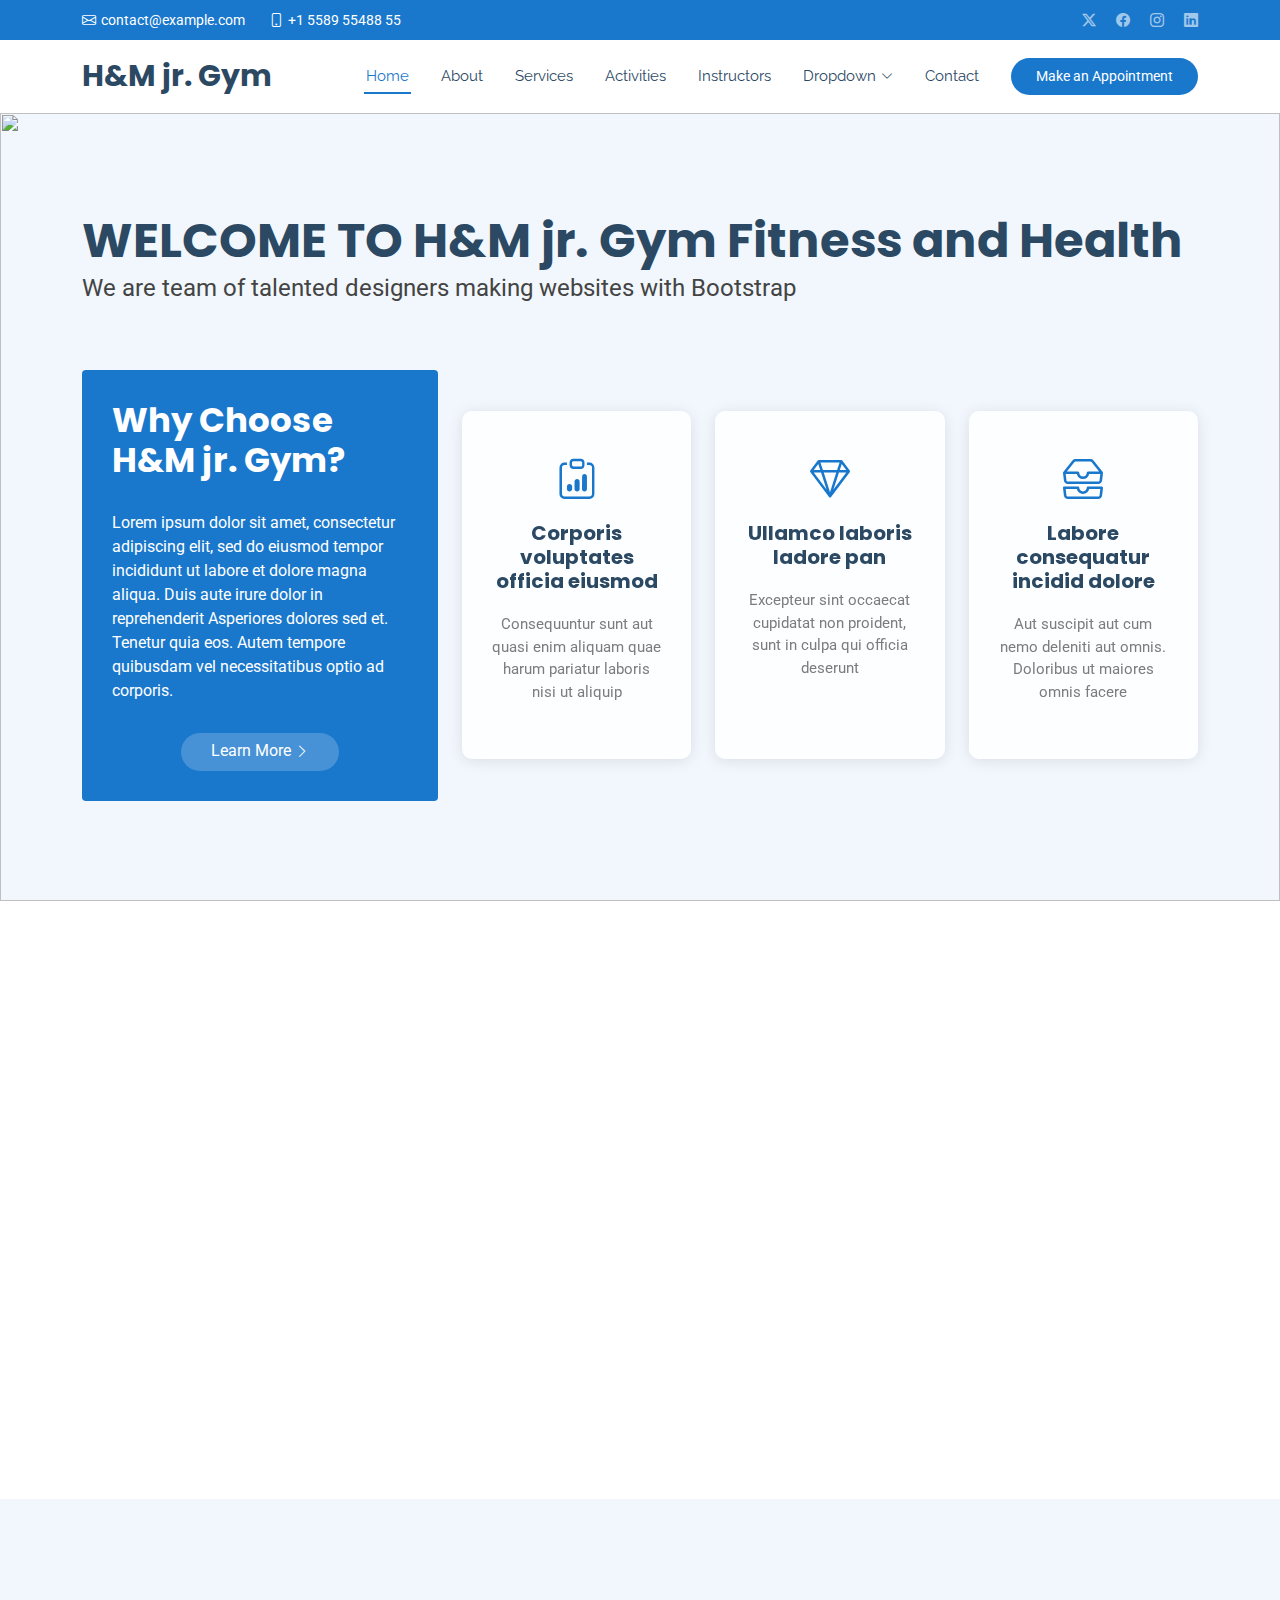
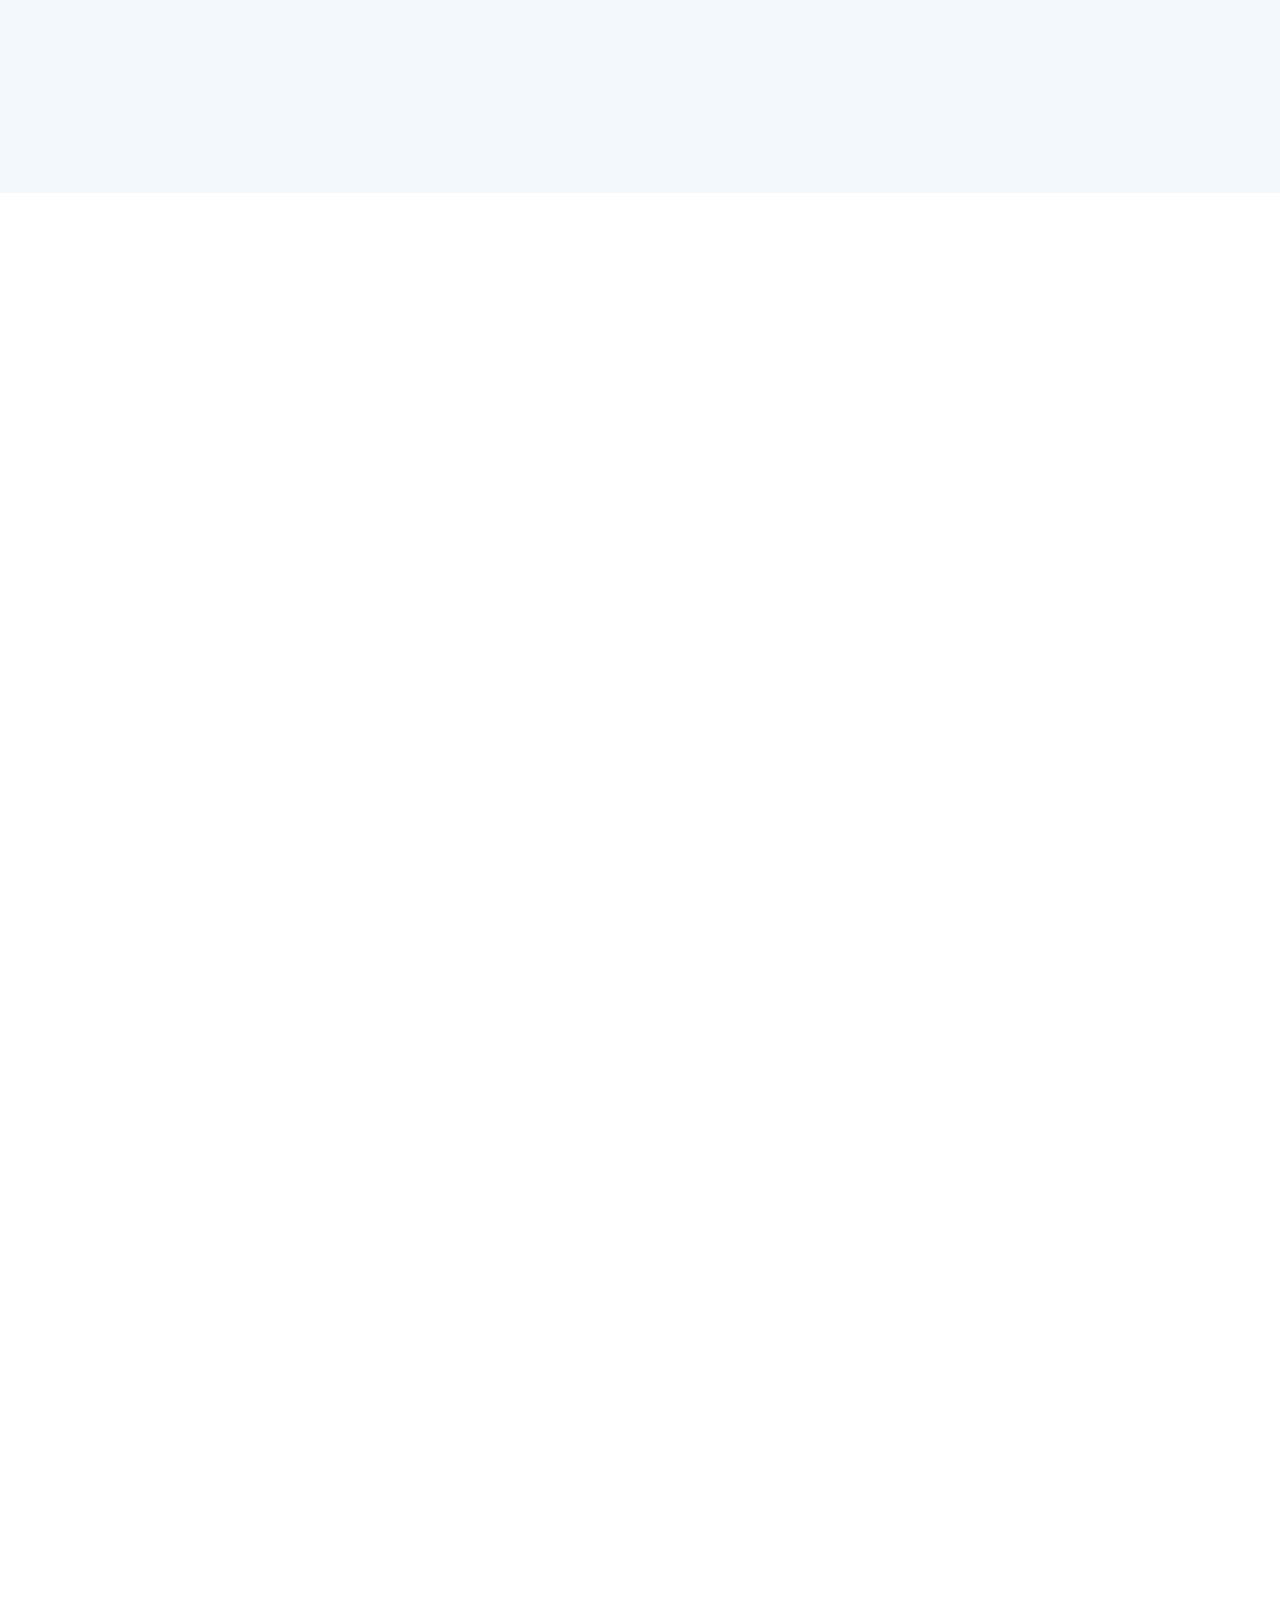
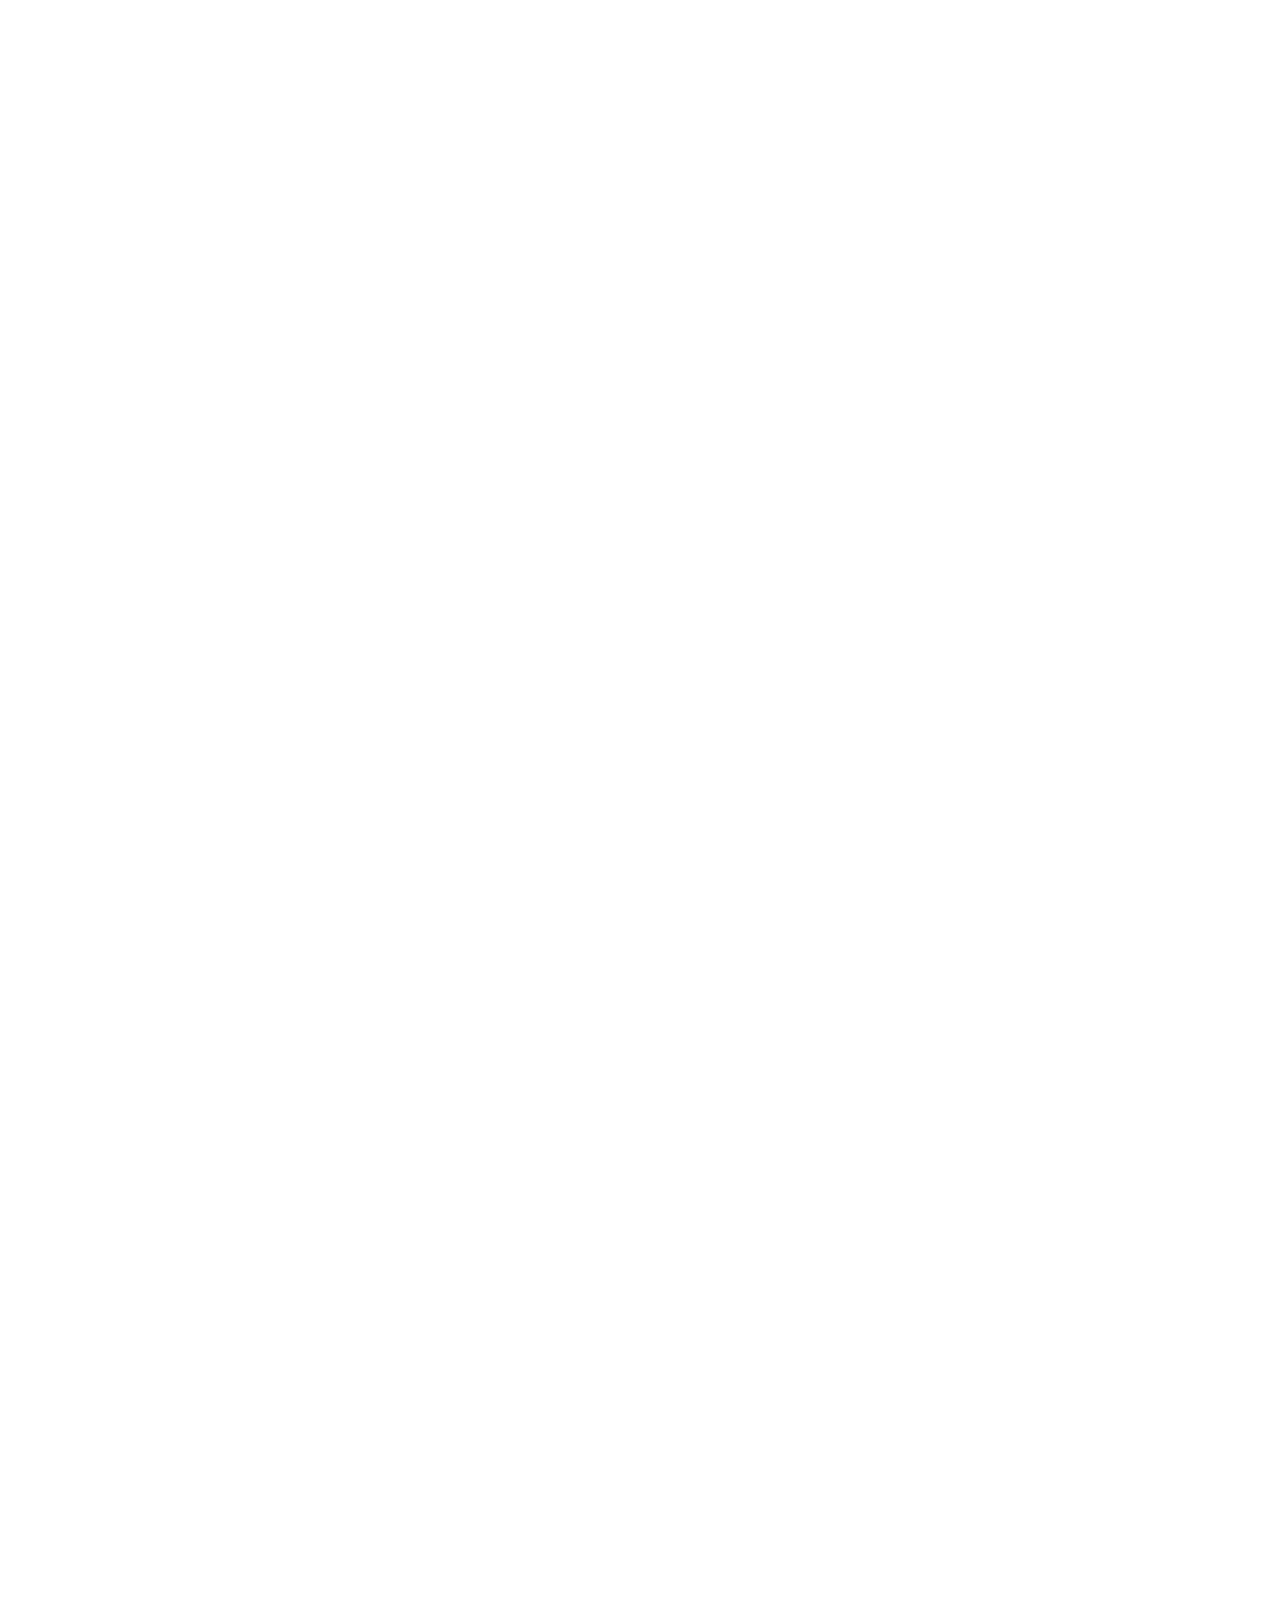
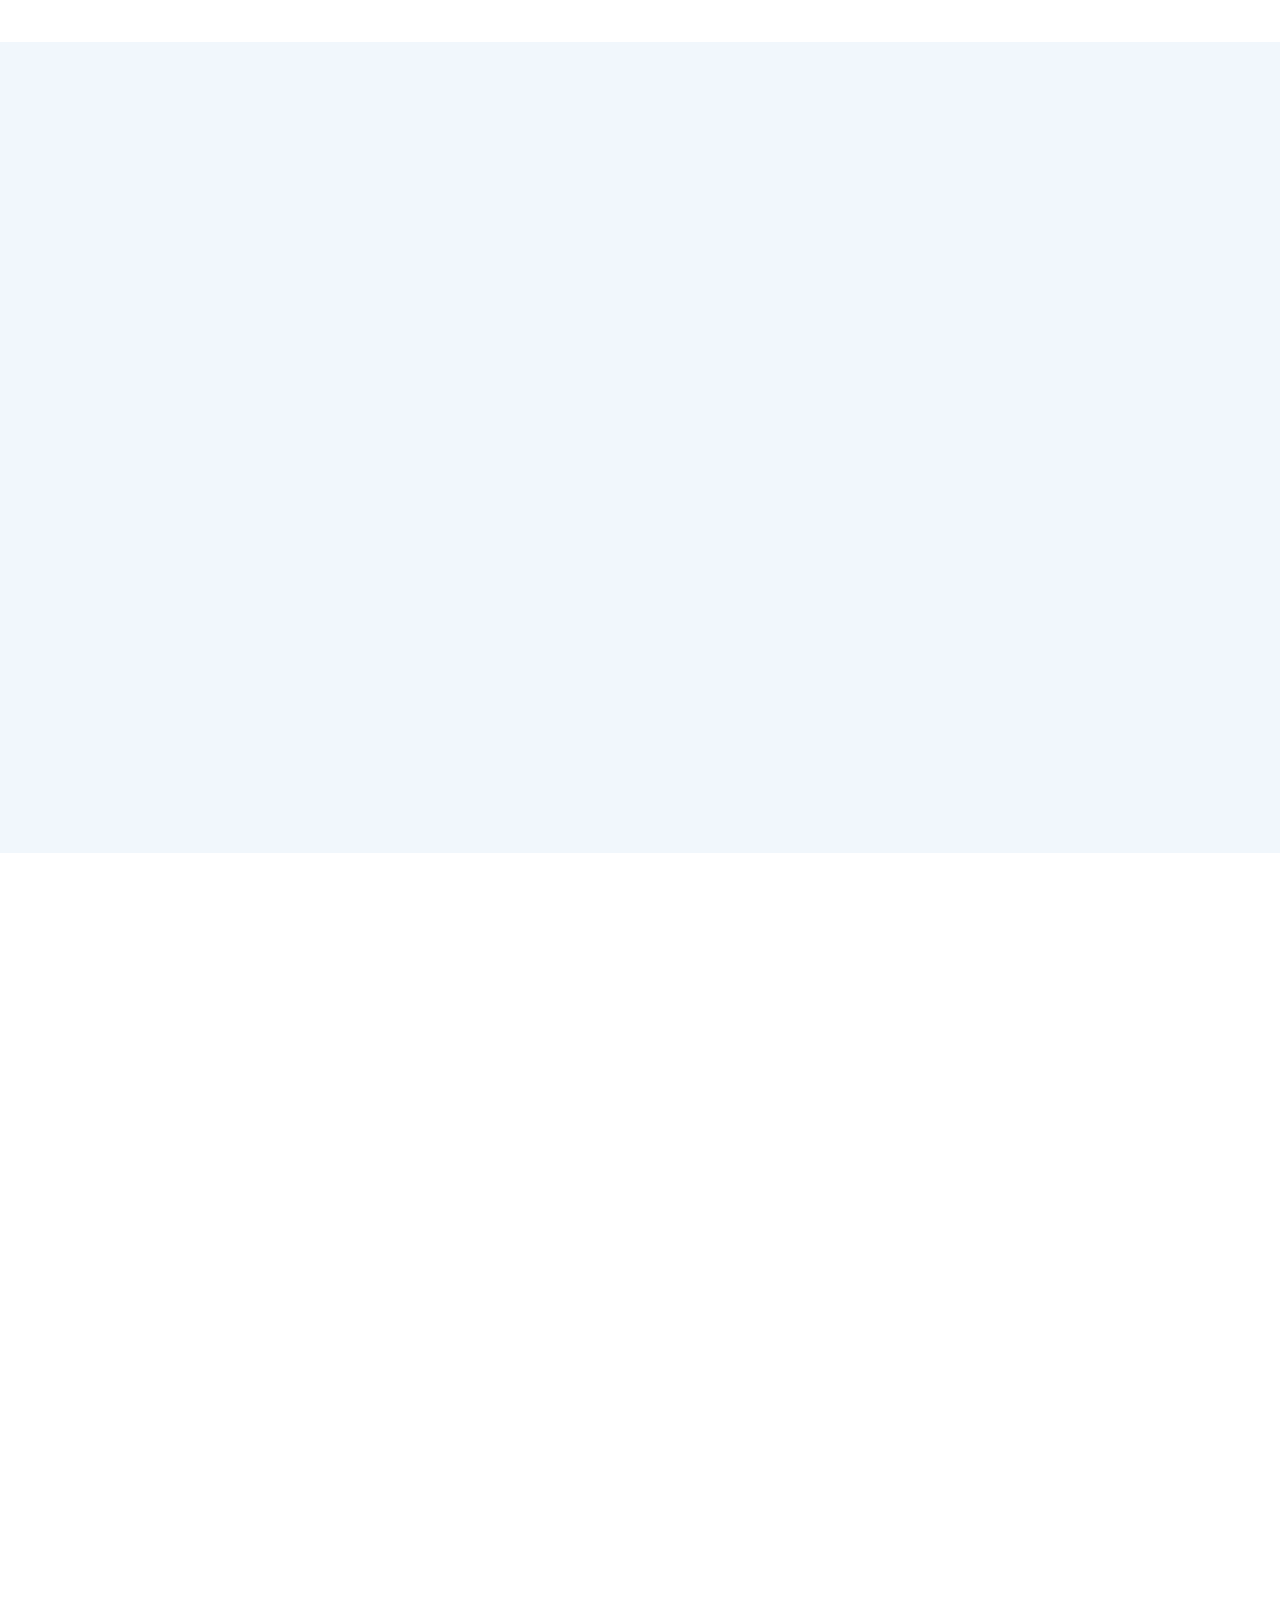
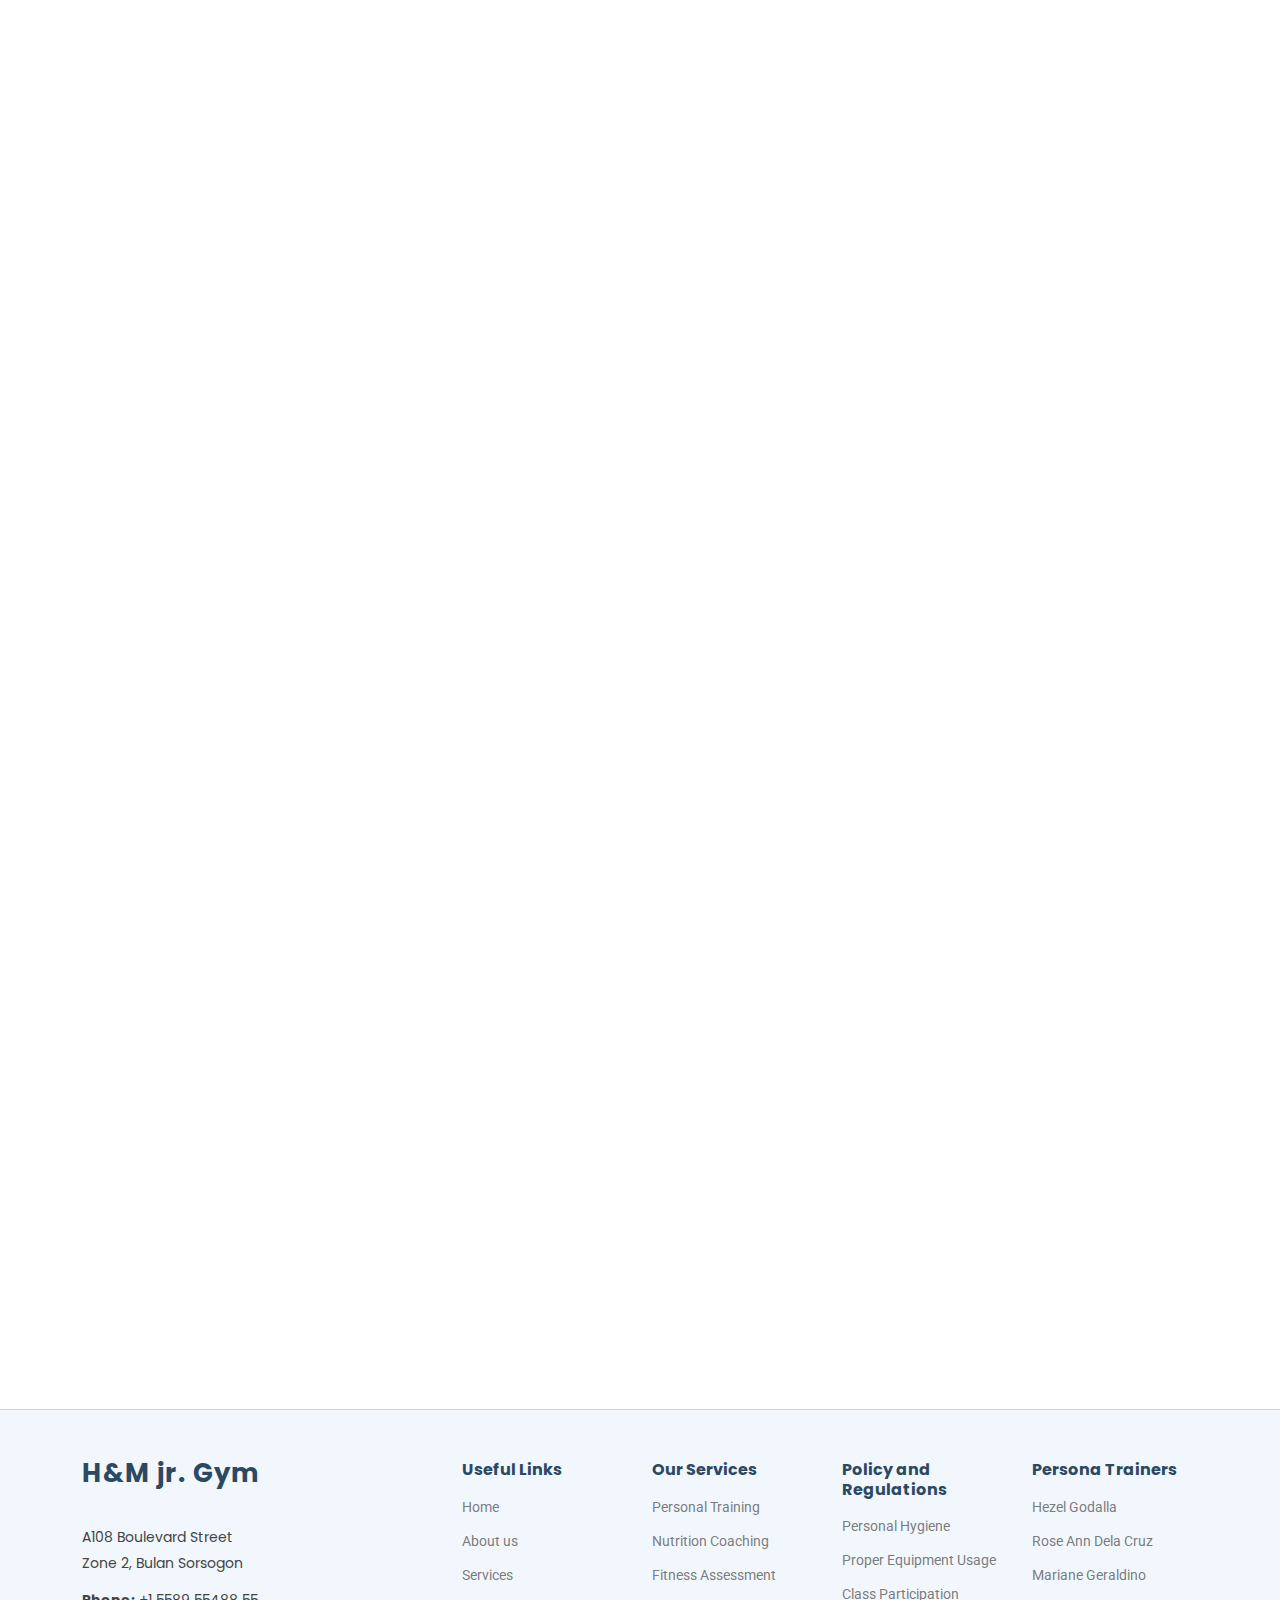
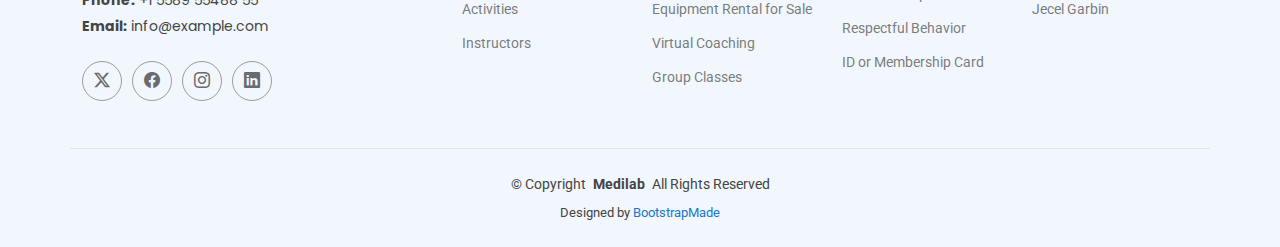
==== commit 5ff88f45: "background picture" ====
--- a/WebSystem_MidtermProject-master/index.html
+++ b/WebSystem_MidtermProject-master/index.html
@@ -107,7 +107,7 @@
     <!-- Hero Section -->
     <section id="hero" class="hero section light-background">
 
-      <img src="assets/img/hero-bg.jpg" alt="" data-aos="fade-in">
+      <img src="assets\img\background.jpg" alt="" data-aos="fade-in">
 
       <div class="container position-relative">
 
